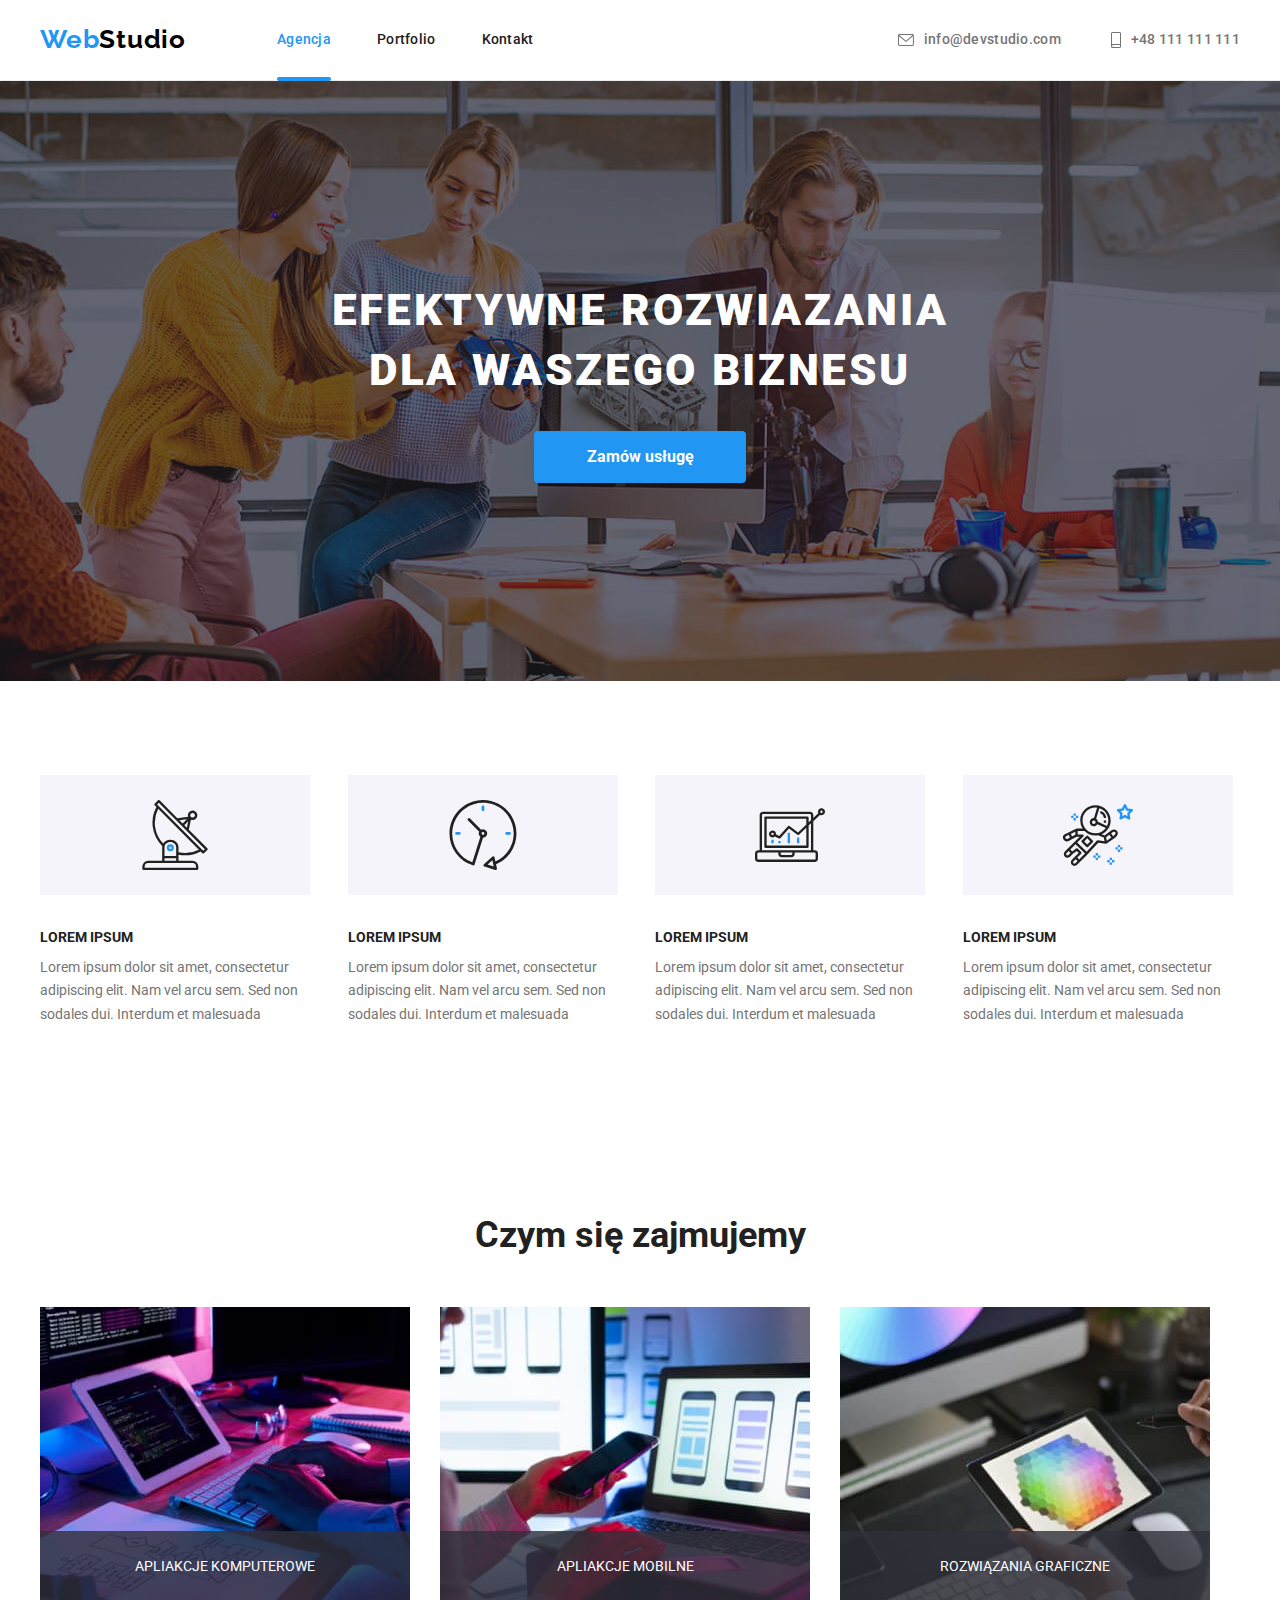
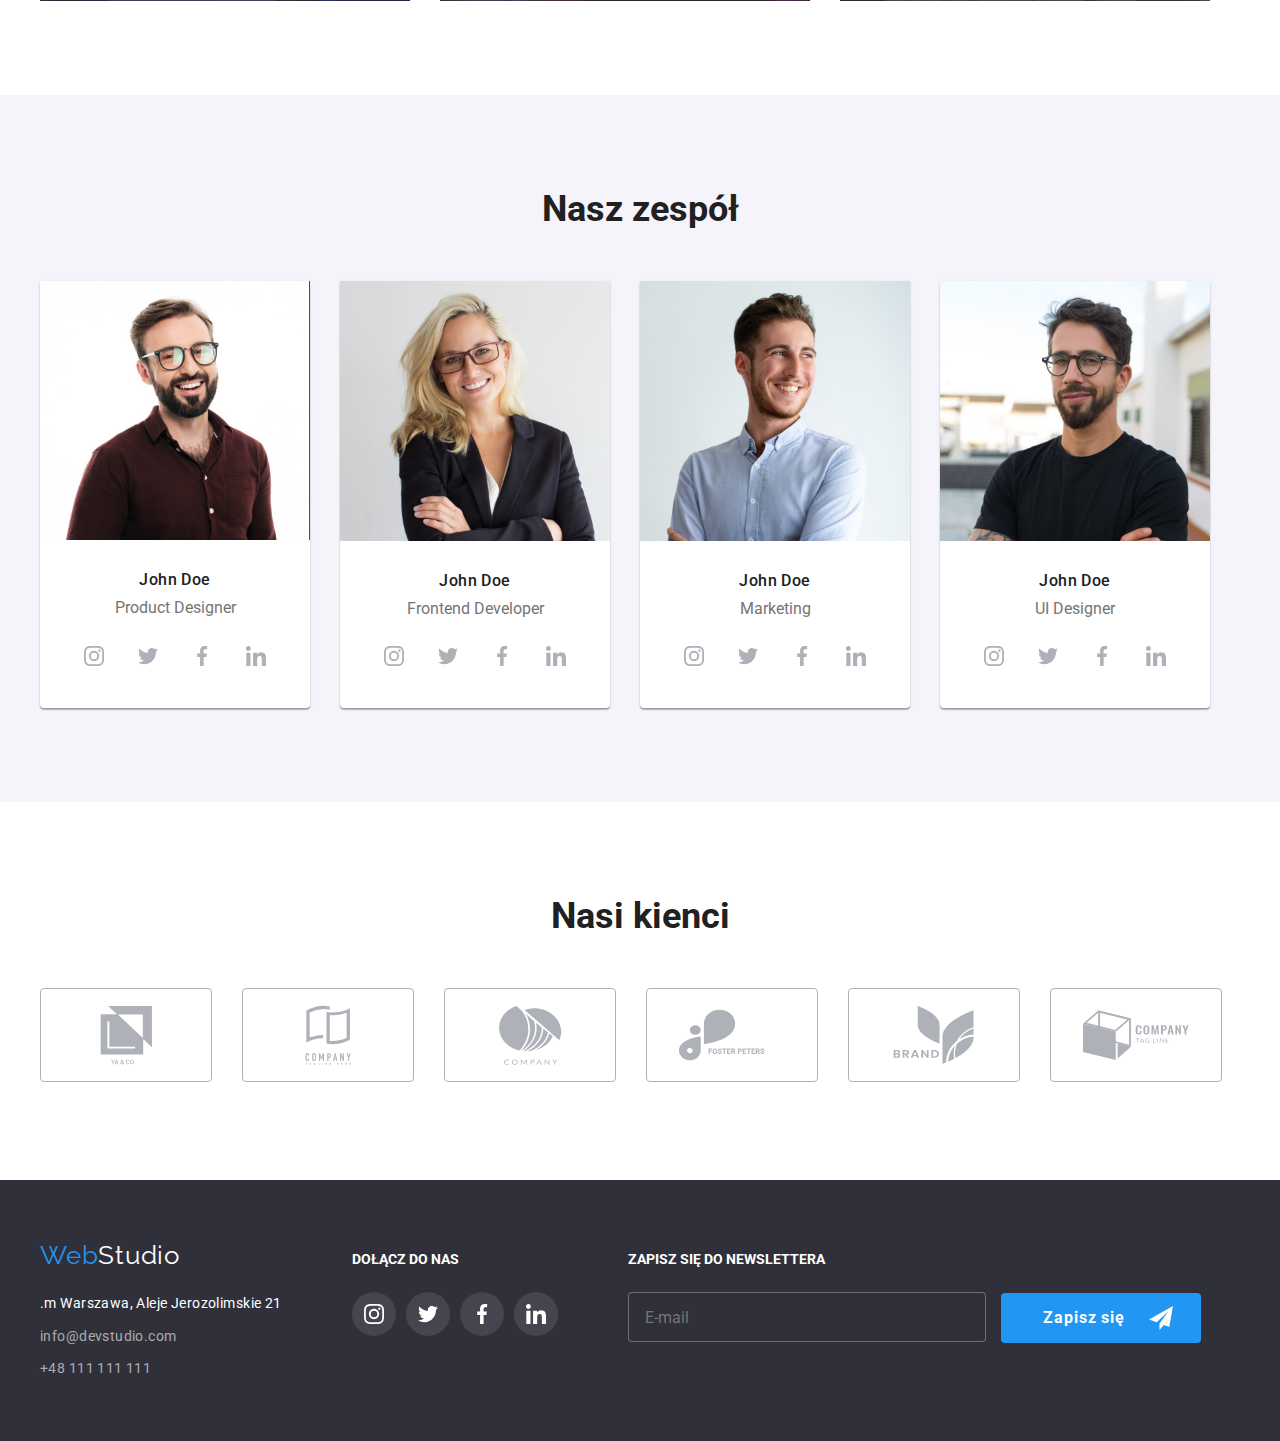
==== index.html @ 66e97cae "upload  files" ====
<!DOCTYPE html>
<html lang="pl">
  <head>
    <meta charset="UTF-8" />
    <meta http-equiv="X-UA-Compatible" content="IE=edge" />
    <meta name="viewport" content="width=device-width, initial-scale=1.0" />
    <title>Studio</title>
    <link rel="preconnect" href="https://fonts.googleapis.com" />
    <link rel="preconnect" href="https://fonts.gstatic.com" crossorigin />
    <link
      href="https://fonts.googleapis.com/css2?family=Raleway:ital,wght@0,700;1,700&family=Roboto:ital,wght@0,400;0,500;0,700;0,900;1,400;1,500;1,700;1,900&display=swap"
      rel="stylesheet"
    />
    <link
      rel="stylesheet"
      href="https://cdnjs.cloudflare.com/ajax/libs/modern-normalize/1.1.0/modern-normalize.css"
      integrity="sha512-Y0MM+V6ymRKN2zStTqzQ227DWhhp4Mzdo6gnlRnuaNCbc+YN/ZH0sBCLTM4M0oSy9c9VKiCvd4Jk44aCLrNS5Q=="
      crossorigin="anonymous"
      referrerpolicy="no-referrer"
    />
    <link rel="stylesheet" href="./css/styles.css" />
  </head>
  <body>
    <header class="header">
      <div class="container">
        <section class="header-section">
          <a href="./index.html" class="header-logo"
            ><span class="logo-blue">Web</span>Studio</a
          >
          <nav>
            <ul class="nav-list">
              <li>
                <a href="./index.html" class="nav-links active-page">Agencja</a>
              </li>
              <li>
                <a href="./potrfolio.html" class="nav-links">Portfolio</a>
              </li>
              <li><a href="#" class="nav-links">Kontakt</a></li>
            </ul>
          </nav>
          <ul class="contact-list">
            <li>
              <a class="header-contact" href="mailto:info@devstudio.com">
                <svg width="16" height="12" class="contact-icon">
                  <use href="./images/icons.svg#icon-envelope"></use>
                </svg>
                info@devstudio.com</a
              >
            </li>
            <li>
              <a class="header-contact" href="tel:+48111111111">
                <svg width="10" height="16" class="contact-icon">
                  <use href="./images/icons.svg#icon-smartphone"></use>
                </svg>
                +48 111 111 111</a
              >
            </li>
          </ul>
        </section>
      </div>
    </header>
    <main>
      <section class="page-title">
        <div class="container">
          <h1 class="title">Efektywne rozwiazania dla waszego biznesu</h1>
          <button type="button" class="main-button" data-modal-open>
            Zamów usługę
          </button>
        </div>
      </section>
      <section class="advantages-section section">
        <div class="container">
          <ul>
            <li>
              <svg width="70" height="70" class="advantages-icon">
                <use href="./images/icons.svg#icon-antenna"></use>
              </svg>
              <h3>LOREM IPSUM</h3>
              <p>
                Lorem ipsum dolor sit amet, consectetur adipiscing elit. Nam vel
                arcu sem. Sed non sodales dui. Interdum et malesuada
              </p>
            </li>
            <li>
              <svg width="70" height="70" class="advantages-icon">
                <use href="./images/icons.svg#icon-clock"></use>
              </svg>
              <h3>LOREM IPSUM</h3>
              <p>
                Lorem ipsum dolor sit amet, consectetur adipiscing elit. Nam vel
                arcu sem. Sed non sodales dui. Interdum et malesuada
              </p>
            </li>
            <li>
              <svg width="70" height="70" class="advantages-icon">
                <use href="./images/icons.svg#icon-diagram"></use>
              </svg>
              <h3>LOREM IPSUM</h3>
              <p>
                Lorem ipsum dolor sit amet, consectetur adipiscing elit. Nam vel
                arcu sem. Sed non sodales dui. Interdum et malesuada
              </p>
            </li>
            <li>
              <svg width="70" height="70" class="advantages-icon">
                <use href="./images/icons.svg#icon-astronaut"></use>
              </svg>
              <h3>LOREM IPSUM</h3>
              <p>
                Lorem ipsum dolor sit amet, consectetur adipiscing elit. Nam vel
                arcu sem. Sed non sodales dui. Interdum et malesuada
              </p>
            </li>
          </ul>
        </div>
      </section>
      <section class="service-section section">
        <div class="container">
          <h2>Czym się zajmujemy</h2>
          <ul>
            <li>
              <img
                src="./images/img.jpg"
                alt="Biurko programisty z klawiaturą i tabletem"
              />
              <p>Apliakcje komputerowe</p>
            </li>
            <li>
              <img
                src="./images/img2.jpg"
                alt="Stanowisko programaisty z smartfonem i laptopem"
              />
              <p>Apliakcje mobilne</p>
            </li>
            <li>
              <img
                src="./images/img3.jpg"
                alt="Biurko programisty z tabletem graficznym"
              />
              <p>Rozwiązania graficzne</p>
            </li>
          </ul>
        </div>
      </section>
      <section class="team-section section">
        <div class="container">
          <h2>Nasz zespół</h2>
          <ul class="team-members">
            <li>
              <figure>
                <img src="./images/img4.jpg" alt="Stockowe zdjęcie mężczyzny" />
                <figcaption>
                  <h4>John Doe</h4>
                  <p>Product Designer</p>
                  <ul class="social-icon">
                    <li>
                      <svg width="20" height="20">
                        <use href="./images/icons.svg#icon-instagram"></use>
                      </svg>
                    </li>
                    <li>
                      <svg width="20" height="20">
                        <use href="./images/icons.svg#icon-twitter"></use>
                      </svg>
                    </li>
                    <li>
                      <svg width="20" height="20">
                        <use href="./images/icons.svg#icon-facebook"></use>
                      </svg>
                    </li>
                    <li>
                      <svg width="20" height="20">
                        <use href="./images/icons.svg#icon-linkedin"></use>
                      </svg>
                    </li>
                  </ul>
                </figcaption>
              </figure>
            </li>
            <li>
              <figure>
                <img src="./images/img5.jpg" alt="Stockowe zdjęcie kobiety" />
                <figcaption>
                  <h4>John Doe</h4>
                  <p>Frontend Developer</p>
                  <ul class="social-icon">
                    <li>
                      <svg width="20" height="20">
                        <use href="./images/icons.svg#icon-instagram"></use>
                      </svg>
                    </li>
                    <li>
                      <svg width="20" height="20">
                        <use href="./images/icons.svg#icon-twitter"></use>
                      </svg>
                    </li>
                    <li>
                      <svg width="20" height="20">
                        <use href="./images/icons.svg#icon-facebook"></use>
                      </svg>
                    </li>
                    <li>
                      <svg width="20" height="20">
                        <use href="./images/icons.svg#icon-linkedin"></use>
                      </svg>
                    </li>
                  </ul>
                </figcaption>
              </figure>
            </li>
            <li>
              <figure>
                <img src="./images/img6.jpg" alt="Stockowe zdjęcie mężczyzny" />
                <figcaption>
                  <h4>John Doe</h4>
                  <p>Marketing</p>
                  <ul class="social-icon">
                    <li>
                      <svg width="20" height="20">
                        <use href="./images/icons.svg#icon-instagram"></use>
                      </svg>
                    </li>
                    <li>
                      <svg width="20" height="20">
                        <use href="./images/icons.svg#icon-twitter"></use>
                      </svg>
                    </li>
                    <li>
                      <svg width="20" height="20">
                        <use href="./images/icons.svg#icon-facebook"></use>
                      </svg>
                    </li>
                    <li>
                      <svg width="20" height="20">
                        <use href="./images/icons.svg#icon-linkedin"></use>
                      </svg>
                    </li>
                  </ul>
                </figcaption>
              </figure>
            </li>
            <li>
              <figure>
                <img src="./images/img7.jpg" alt="Stockowe zdjęcie mężczyzny" />
                <figcaption>
                  <h4>John Doe</h4>
                  <p>UI Designer</p>
                  <ul class="social-icon">
                    <li>
                      <svg width="20" height="20">
                        <use href="./images/icons.svg#icon-instagram"></use>
                      </svg>
                    </li>
                    <li>
                      <svg width="20" height="20">
                        <use href="./images/icons.svg#icon-twitter"></use>
                      </svg>
                    </li>
                    <li>
                      <svg width="20" height="20">
                        <use href="./images/icons.svg#icon-facebook"></use>
                      </svg>
                    </li>
                    <li>
                      <svg width="20" height="20">
                        <use href="./images/icons.svg#icon-linkedin"></use>
                      </svg>
                    </li>
                  </ul>
                </figcaption>
              </figure>
            </li>
          </ul>
        </div>
      </section>
      <section class="client-section section">
        <div class="container">
          <h2>Nasi kienci</h2>
          <ul>
            <li>
              <svg width="106" height="60" class="client-icon">
                <use href="./images/icons.svg#icon-client1"></use>
              </svg>
            </li>
            <li>
              <svg width="106" height="60" class="client-icon">
                <use href="./images/icons.svg#icon-client2"></use>
              </svg>
            </li>
            <li>
              <svg width="106" height="60" class="client-icon">
                <use href="./images/icons.svg#icon-client3"></use>
              </svg>
            </li>
            <li>
              <svg width="106" height="60" class="client-icon">
                <use href="./images/icons.svg#icon-client4"></use>
              </svg>
            </li>
            <li>
              <svg width="106" height="60" class="client-icon">
                <use href="./images/icons.svg#icon-client5"></use>
              </svg>
            </li>
            <li>
              <svg width="106" height="60" class="client-icon">
                <use href="./images/icons.svg#icon-client6"></use>
              </svg>
            </li>
          </ul>
        </div>
      </section>
    </main>
    <footer class="footer">
      <div class="container">
        <ul class="footer-items">
          <li>
            <a href="/index.html" class="footer-logo"
              ><span class="logo-blue">Web</span>Studio</a
            >
            <address>
              <p>.m Warszawa, Aleje Jerozolimskie 21</p>
              <p>
                <a class="footer-link" href="mailto:info@devstudio.com"
                  >info@devstudio.com</a
                >
              </p>
              <p>
                <a class="footer-link" href="tel:+48111111111"
                  >+48 111 111 111</a
                >
              </p>
            </address>
          </li>
          <li>
            <h5>Dołącz do nas</h5>
            <ul class="footer-icon">
              <li>
                <svg width="20" height="20">
                  <use href="./images/icons.svg#icon-instagram"></use>
                </svg>
              </li>
              <li>
                <svg width="20" height="20">
                  <use href="./images/icons.svg#icon-twitter"></use>
                </svg>
              </li>
              <li>
                <svg width="20" height="20">
                  <use href="./images/icons.svg#icon-facebook"></use>
                </svg>
              </li>
              <li>
                <svg width="20" height="20">
                  <use href="./images/icons.svg#icon-linkedin"></use>
                </svg>
              </li>
            </ul>
          </li>
          <li>
            <form name="newsletter">
              <label>
                <h5>Zapisz się do newslettera</h5>
                <input
                  class="newsletter-input"
                  type="email"
                  name="newsletter"
                  placeholder="E-mail"
                />
              </label>
              <button class="newsletter-button" type="submit">
                <span>Zapisz się</span>
                <svg class="newsletter-icon" width="24" height="24">
                  <use href="./images/icons.svg#icon-send"></use>
                </svg>
              </button>
            </form>
          </li>
        </ul>
      </div>
    </footer>
    <div class="backdrop is-hidden" data-modal>
      <div class="modal">
        <button type="button" class="modal-close" data-modal-close>
          &#10006;
        </button>
        <div class="user-form">
          <h6 class="form-title">Zostaw swoje dane w formularzu poniżej</h6>
          <form name="service-order">
            <label>
              <p class="label-name">Imię</p>
              <div class="label-area">
                <svg class="form-icon" width="18" height="18">
                  <use href="./images/icons.svg#icon-person"></use>
                </svg>
                <input class="input-area" name="user-name" type="text" />
              </div>
            </label>
            <label>
              <p class="label-name">Telefon</p>
              <div class="label-area">
                <svg class="form-icon" width="18" height="18">
                  <use href="./images/icons.svg#icon-phone"></use>
                </svg>
                <input class="input-area" name="user-phone" type="tel" />
              </div>
            </label>
            <label>
              <p class="label-name">Email</p>
              <div class="label-area">
                <svg class="form-icon" width="18" height="18">
                  <use href="./images/icons.svg#icon-email"></use>
                </svg>
                <input class="input-area" name="user-email" type="email" />
              </div>
            </label>
            <label>
              <p class="label-name">Komentarz</p>
              <div class="label-area">
                <textarea
                  class="input-textarea"
                  name="user-feedback"
                  rows="7"
                  placeholder="Wprowadź tekst"
                ></textarea>
              </div>
            </label>
            <label class="privacy">
              <input
                class="custom-input hidden"
                type="checkbox"
                name="privacy"
              />
              Oświadczam iż akceptuję <a href="#">Regulamin</a> i
              <a href="#">Politykę Prywatności.</a>
            </label>
            <button class="submit-button" type="submit">Wyślij</button>
          </form>
        </div>
      </div>
    </div>
    <script src="./js/modal.js"></script>
  </body>
</html>
---- css/styles.css ----
* {
  box-sizing: content-box;
}

:root {
  --main-color: #212121;
  --active-color: #2196f3;
  --bg-color: #2f303a;
  --button-color: #f5f4fa;
  --p-color: #757575;
  --section-color: #f5f4fa;
  --border-color: #ececec;
  --card-bg: #fff;
  --text-color: #fff;
  --pic-border: #eeeeee;
  --logo-color: #000;
  --contact-color: rgba(255, 255, 255, 0.6);
  --icon-color: #afb1b8;
  --backdrop-color: rgba(0, 0, 0, 0.1);
  --description-bg: rgba(33, 150, 243, 0.9);
  --service-bg: rgba(47, 48, 58, 0.8);
  --footer-icon-bg: rgba(255, 255, 255, 0.1);
  --bg-gradient: rgba(47, 48, 58, 0.4);
  --form-border: rgba(33, 33, 33, 0.2);
}

body {
  font-family: "Roboto", sans-serif;
  color: var(--main-color);
  font-size: 16px;
}

ul {
  padding: 0;
  margin: 0;
  list-style: none;
}

h1,
h2,
h3,
h4,
h5,
h6,
p {
  margin: 0;
}

.container {
  max-width: 1200px;
  margin: 0 auto;
  padding: 0 15px;
}

.section {
  padding-top: 94px;
  padding-bottom: 94px;
}

/* header start */

.header {
  border-bottom: 1px solid var(--border-color);
}

.header-section {
  display: flex;
  align-items: center;
  justify-content: space-between;
  padding: 24px 0 25px;
}

.header-logo {
  flex-grow: 1;
  font-family: "Raleway", sans-serif;
  color: var(--logo-color);
  text-decoration: none;
  font-weight: 700;
  font-size: 26px;
  line-height: 1.2;
  letter-spacing: 0.03em;
}

.logo-blue {
  color: var(--active-color);
}

.nav-list {
  display: flex;
  flex-grow: 1;
}

.nav-list li:not(:last-child) {
  padding-right: 46px;
}

.nav-links {
  text-decoration: none;
  color: inherit;
  font-weight: 500;
  font-size: 14px;
  line-height: 1.17;
  letter-spacing: 0.02em;
  transition: color 250ms cubic-bezier(0.4, 0, 0.2, 1);
}

.nav-links:hover,
.nav-links:focus {
  color: var(--active-color);
  cursor: pointer;
}

.contact-list {
  display: flex;
  text-align: right;
  justify-content: flex-end;
  flex-grow: 4;
}

.contact-list li:not(:last-child) {
  padding-right: 50px;
}

.header-contact {
  display: flex;
  align-items: center;
  text-decoration: none;
  color: var(--p-color);
  font-weight: 500;
  font-size: 14px;
  line-height: 1.17;
  letter-spacing: 0.02em;
  fill: var(--p-color);
  transition: color 250ms cubic-bezier(0.4, 0, 0.2, 1),
    fill 250ms cubic-bezier(0.4, 0, 0.2, 1);
}

.contact-icon {
  padding-right: 10px;
}

.header-contact:hover,
.header-contact:focus {
  fill: var(--active-color);
  color: var(--active-color);
}

.active-page {
  color: var(--active-color);
  position: relative;
}

.active-page::after {
  position: absolute;
  top: 46px;
  display: block;
  content: "";
  width: 100%;
  height: 4px;
  background-color: var(--active-color);
  border-radius: 2px;
}

/* header end */

/* footer start */
.footer {
  color: var(--text-color);
  font-size: 14px;
  line-height: 1.71;
  background-color: var(--bg-color);
}

.footer-items {
  display: flex;
  align-items: baseline;
  gap: 70px;
}

.footer-items h5 {
  margin-bottom: 20px;
  text-transform: uppercase;
  font-weight: 700;
  font-size: 14px;
}

.footer-logo {
  display: block;
  padding-top: 60px;
  text-decoration: none;
  color: var(--text-color);
  font-family: "Raleway", sans-serif;
  font-size: 26px;
  line-height: 1.2;
  letter-spacing: 0.03em;
}

.footer address {
  padding-top: 20px;
  padding-bottom: 60px;
  font-style: normal;
  letter-spacing: 0.03em;
}

.footer-link {
  display: block;
  padding-top: 9px;
  color: var(--contact-color);
  text-decoration: none;
  transition: color 250ms cubic-bezier(0.4, 0, 0.2, 1);
}

.footer-link:hover,
.footer-link:focus {
  color: var(--active-color);
}

.footer-icon {
  display: flex;
  gap: 10px;
}

.footer-icon li {
  display: flex;
  gap: 10px;
  padding: 12px;
  fill: var(--text-color);
  background-color: var(--footer-icon-bg);
  border-radius: 50%;
  transition: background-color 250ms cubic-bezier(0.4, 0, 0.2, 1);
}

.footer-icon li:hover,
.footer-icon li:active {
  background-color: var(--active-color);
}

.newsletter-input {
  box-sizing: border-box;
  display: inline-block;
  width: 358px;
  height: 50px;
  padding: 15px 16px;
  font-size: 16px;
  color: var(--contact-color);
  background-color: var(--bg-color);
  border: 1px solid rgba(255, 255, 255, 0.3);
  border-radius: 4px;
}

.newsletter-button {
  position: relative;
  display: inline-block;
  height: 50px;
  width: 200px;
  margin-left: 12px;
  padding: 0;
  color: var(--text-color);
  font: inherit;
  text-align: left;
  font-weight: 700;
  font-size: 16px;
  line-height: 30px;
  letter-spacing: 0.06em;
  background-color: var(--active-color);
  border-radius: 4px;
  border: 0;
  cursor: pointer;
}

.newsletter-button span {
  padding-left: 42px;
}

.newsletter-icon {
  position: absolute;
  top: 13px;
  right: 28px;
  fill: var(--text-color);
}

/* footer end */

/* index main start */
.page-title {
  height: 600px;
  background-color: var(--bg-color);
  background-image: linear-gradient(
      to top,
      var(--bg-gradient),
      var(--bg-gradient)
    ),
    url(../images/bgimg.jpg);
  background-repeat: no-repeat;
  background-position: center;
}

.title {
  max-width: 700px;
  margin: 0 auto 30px;
  padding-top: 200px;
  color: var(--text-color);
  text-align: center;
  font-weight: 900;
  font-size: 44px;
  line-height: 1.36;
  text-transform: uppercase;
  letter-spacing: 0.06em;
}

.main-button {
  display: block;
  height: 50px;
  width: 200px;
  margin: 0 auto;
  font: inherit;
  color: var(--text-color);
  font-weight: 700;
  background-color: var(--active-color);
  border-radius: 4px;
  border: 0;
  cursor: pointer;
}

.advantages-section h3 {
  margin-bottom: 10px;
  font-weight: 700;
  font-size: 14px;
  line-height: 1.14;
}

.advantages-section p {
  font-size: 14px;
  line-height: 1.71;
  color: var(--p-color);
}

.advantages-section ul {
  display: flex;
  gap: 30px;
}

.advantages-section li {
  flex-basis: calc((100% - 90px) / 4);
}

.advantages-icon {
  margin-bottom: 30px;
  padding: 25px 100px;
  background-color: var(--button-color);
}

.service-section h2 {
  margin-bottom: 50px;
  text-align: center;
  font-weight: 700;
  font-size: 36px;
  line-height: 1.16;
}

.service-section ul {
  display: flex;
  gap: 30px;
}

.service-section img {
  display: block;
  max-width: 370px;
}

.service-section li {
  position: relative;
  flex-basis: calc((100%-60px) / 3);
}

.service-section p {
  position: absolute;
  bottom: 0;
  left: 0;
  width: 370px;
  padding: 27px 0;
  color: var(--card-bg);
  text-transform: uppercase;
  text-align: center;
  font-size: 14px;
  background-color: var(--service-bg);
}

.team-section {
  background-color: var(--section-color);
}

.team-section img {
  display: block;
  max-width: 270px;
}

.team-section h2 {
  margin-bottom: 50px;
  text-align: center;
  font-weight: 700;
  font-size: 36px;
  line-height: 1.16;
}

.team-members {
  display: flex;
  gap: 30px;
}

.team-section figure {
  margin: 0;
  text-align: center;
  background-color: var(--card-bg);
  box-shadow: 0px 1px 3px rgba(0, 0, 0, 0.12), 0px 1px 1px rgba(0, 0, 0, 0.14),
    0px 2px 1px rgba(0, 0, 0, 0.2);
  border-radius: 0px 0px 4px 4px;
}

.team-section figcaption {
  padding: 30px 0;
}

.team-section h4 {
  padding-bottom: 10px;
  font-weight: 500;
  line-height: 1.19;
  letter-spacing: 0.03em;
}

.team-section p {
  color: var(--p-color);
}

.social-icon {
  display: flex;
  gap: 10px;
  justify-content: center;
  margin-top: 16px;
}

.social-icon li {
  height: 20px;
  width: 20px;
  padding: 12px;
  fill: var(--icon-color);
  border-radius: 50%;
  transition: fill 250ms cubic-bezier(0.4, 0, 0.2, 1),
    background-color 250ms cubic-bezier(0.4, 0, 0.2, 1);
}

.social-icon li:hover,
.social-icon li:active {
  fill: var(--card-bg);
  border-radius: 50%;
  background-color: var(--active-color);
}

.client-section h2 {
  margin-bottom: 50px;
  text-align: center;
  font-weight: 700;
  font-size: 36px;
  line-height: 1.16;
}

.client-section ul {
  display: flex;
  gap: 30px;
}

.client-icon {
  height: 60px;
  width: 106px;
  padding: 16px 32px;
  fill: var(--icon-color);
  border: 1px solid var(--icon-color);
  border-radius: 4px;
  transition: fill 250ms cubic-bezier(0.4, 0, 0.2, 1),
    border-color 250ms cubic-bezier(0.4, 0, 0.2, 1);
}

.client-icon:hover,
.client-icon:focus {
  fill: var(--active-color);
  border-color: var(--active-color);
  cursor: pointer;
}

.modal {
  position: fixed;
  left: 50%;
  top: 50%;
  transform: translate(-50%, -50%);
  display: flex;
  margin: auto;
  height: 581px;
  width: 528px;
  background-color: var(--card-bg);
  border-radius: 4px;
}

.backdrop {
  position: fixed;
  left: 0;
  top: 0;
  display: block;
  margin: auto;
  width: 100%;
  height: 100%;
  background-color: var(--backdrop-color);
  visibility: visible;
  opacity: 1;
  transform: scale(100%);
  transition-property: visibility, opacity, transform;
  transition-duration: 250ms;
  transition-timing-function: cubic-bezier(0.4, 0, 0.2, 1);
}

.is-hidden {
  pointer-events: none;
  visibility: hidden;
  opacity: 0;
  transform: scale(150%);
}

.modal-close {
  position: fixed;
  top: 8px;
  right: 8px;
  width: 28px;
  height: 28px;
  padding: 0px;
  font-size: 13px;
  background-color: var(--card-bg);
  border-radius: 50%;
  border: 1px solid var(--backdrop-color);
  cursor: pointer;
}

.user-form {
  display: block;
  margin: 40px;
  width: 100%;
}

.form-title {
  font-weight: 700;
  font-size: 20px;
  line-height: 23.44px;
  letter-spacing: 0.03em;
  margin-bottom: 12px;
}

.label-name {
  font-size: 12px;
  line-height: 14.06px;
  letter-spacing: 0.01em;
  padding-bottom: 4px;
  color: var(--p-color);
}

.label-area {
  display: flex;
  width: 100%;
  margin-bottom: 10px;
  border: 1px solid var(--form-border);
  border-radius: 4px;
  transition: fill 250ms cubic-bezier(0.4, 0, 0.2, 1),
    border-color 250ms cubic-bezier(0.4, 0, 0.2, 1);
}

.label-area:focus-within {
  border-color: var(--active-color);
  fill: var(--active-color);
}

.input-area {
  width: 80%;
  padding: 11px;
  font-size: 16px;
  letter-spacing: 0.03em;
  border: none;
  outline: none;
}

.input-textarea {
  resize: none;
  width: 90%;
  z-index: -1;
  padding: 12px 16px;
  font-size: 12px;
  letter-spacing: 0.03em;
  border: none;
  outline: none;
}

.input-textarea:placeholder-shown {
  font-size: 12px;
  color: var(--p-color);
  opacity: 50%;
}

.form-icon {
  padding: 11px 0 11px 12px;
}

.privacy {
  display: block;
  margin: 20px auto 30px;
  text-align: center;
  font-size: 14px;
  letter-spacing: 0.03em;
  color: var(--p-color);
  cursor: pointer;
}

.privacy a {
  color: var(--active-color);
}

.custom-input {
  box-sizing: border-box;
  width: 16px;
  height: 15px;
  margin-right: 4px;
  border: 2px solid var(--main-color);
  border-radius: 2px;
  cursor: pointer;
}

.custom-input:checked {
  width: 16px;
  height: 15px;
  border: none;
  background-image: url("data:image/svg+xml;charset=utf8,%3Csvg xmlns='http://www.w3.org/2000/svg' width='16' height='15' fill='none'%3E%3Crect width='16' height='15' fill='%232196F3' rx='2'/%3E%3Cpath fill='%23fff' stroke='%23fff' stroke-width='.2' d='m3.957 7.752-.069-.066-.069.065-.888.842-.076.072.076.073 3.496 3.334.069.066.069-.066 7.504-7.158.076-.073-.076-.072-.882-.841-.069-.066-.069.066-6.553 6.246-2.539-2.422Z'/%3E%3C/svg%3E");
}

.hidden {
  -moz-appearance: none;
  -webkit-appearance: none;
  appearance: none;
}

.submit-button {
  display: block;
  height: 50px;
  width: 200px;
  margin: 30px auto 40px;
  font: inherit;
  color: var(--text-color);
  font-weight: 700;
  line-height: 30px;
  letter-spacing: 0.06em;
  background-color: var(--active-color);
  border-radius: 4px;
  border: 0;
  cursor: pointer;
}

/* index end */

/* portfolio start */

.filters {
  display: flex;
  justify-content: center;
  margin-bottom: 50px;
}

.filters button {
  padding: 6px 22px;
  font-size: 16px;
  font-family: inherit;
  font-weight: 500;
  line-height: 1.62;
  background-color: var(--button-color);
  cursor: pointer;
  border-radius: 4px;
  border: 0;
  transition: color 250ms cubic-bezier(0.4, 0, 0.2, 1),
    background-color 250ms cubic-bezier(0.4, 0, 0.2, 1),
    box-shadow 250ms cubic-bezier(0.4, 0, 0.2, 1);
}

.filters li:not(:last-child) {
  margin-right: 8px;
}

.filters button:hover,
.filters button:focus {
  color: var(--text-color);
  background-color: var(--active-color);
  box-shadow: 0px 4px 4px rgba(0, 0, 0, 0.25);
  cursor: pointer;
}

.projects-section figure {
  position: relative;
  margin: 0;
  overflow: hidden;
  transition: box-shadow 250ms cubic-bezier(0.4, 0, 0.2, 1);
}

.projects-section figure:hover,
.projects-section figure:active {
  box-shadow: 0px 1px 1px rgba(0, 0, 0, 0.12), 0px 4px 4px rgba(0, 0, 0, 0.06),
    1px 4px 6px rgba(0, 0, 0, 0.16);
}

.projects-section figcaption {
  position: relative;
  z-index: 5;
  padding: 20px 24px;
  border-left: 1px solid var(--pic-border);
  border-right: 1px solid var(--pic-border);
  border-bottom: 1px solid var(--pic-border);
  background-color: var(--card-bg);
}

.projects-section img {
  display: block;
  width: 100%;
}

.projects-section ul {
  display: flex;
  flex-wrap: wrap;
  gap: 30px;
}

.projects-section li {
  flex-basis: calc((100% - 60px) / 3);
}

.projects-section h4 {
  font-size: 18px;
  font-weight: 700;
  line-height: 2;
  letter-spacing: 0.06em;
}

.project-type {
  color: var(--p-color);
  line-height: 1.88;
}

.project-description {
  position: absolute;
  z-index: 3;
  height: 100%;
  padding: 49px 45px 49px 24px;
  color: var(--text-color);
  line-height: 1.56;
  letter-spacing: 0.03em;
  font-size: 18px;
  background-color: var(--description-bg);
  transform: translateY(0);
  transition-property: transform;
  transition-duration: 250ms;
  transition-timing-function: cubic-bezier(0.4, 0, 0.2, 1);
}

.projects-section figure:hover .project-description {
  transform: translateY(-408px);
}
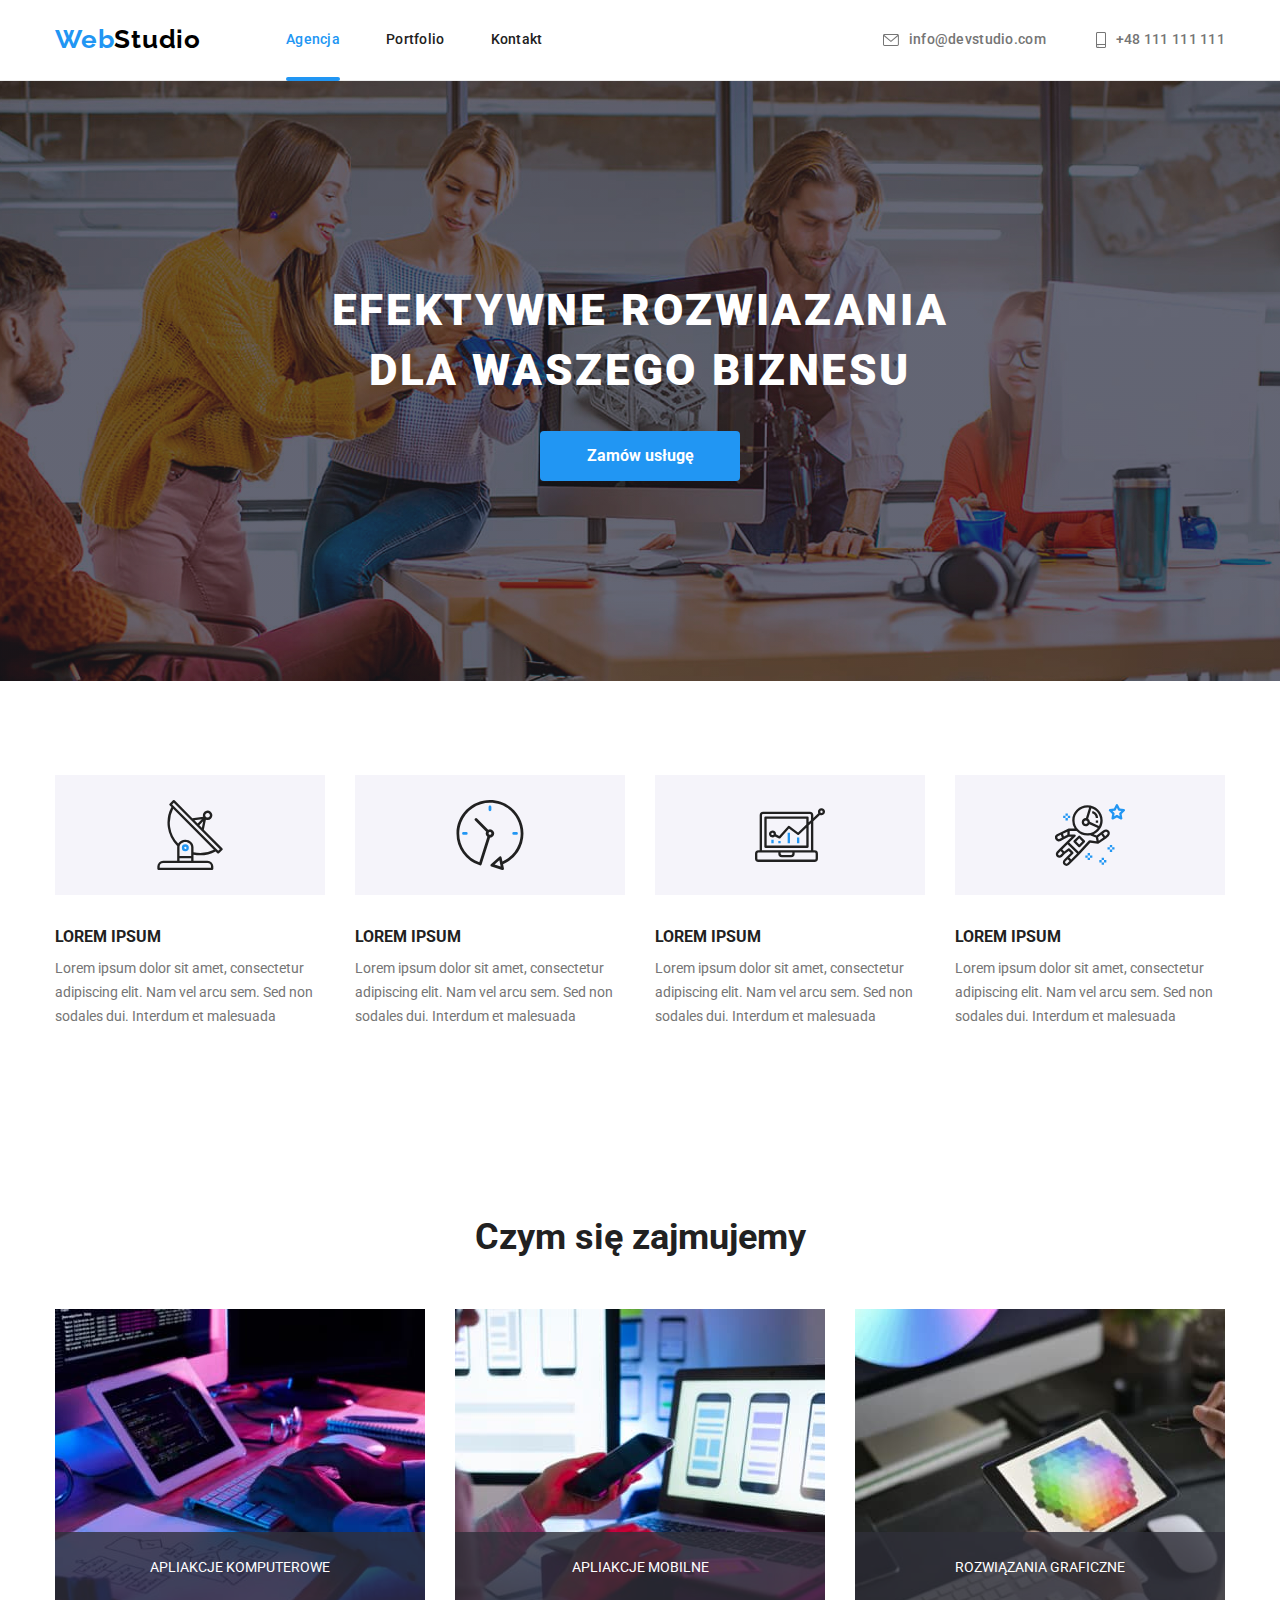
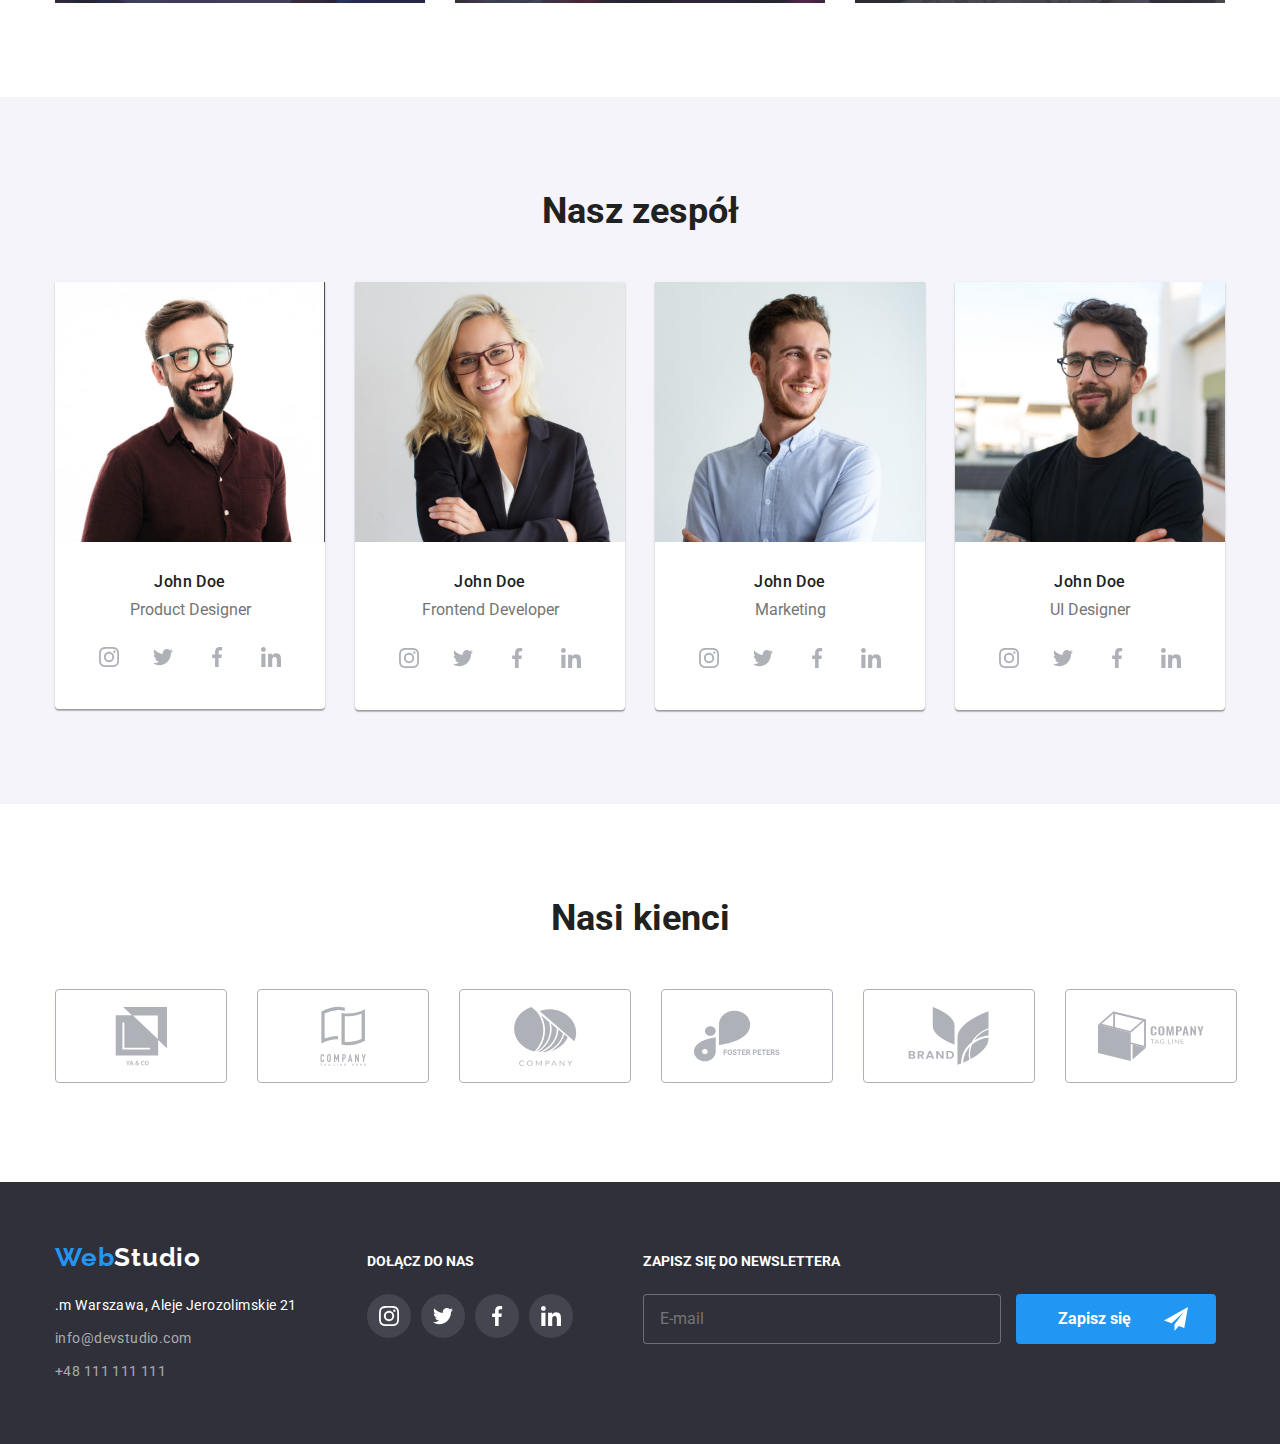
==== commit 9c4f7eb8: "update" ====
--- a/index.html
+++ b/index.html
@@ -23,33 +23,35 @@
   <body>
     <header class="header">
       <div class="container">
-        <section class="header-section">
-          <a href="./index.html" class="header-logo"
-            ><span class="logo-blue">Web</span>Studio</a
+        <section class="header__items">
+          <a href="./index.html" class="logo"
+            ><span class="logo--blue">Web</span>Studio</a
           >
           <nav>
-            <ul class="nav-list">
-              <li>
-                <a href="./index.html" class="nav-links active-page">Agencja</a>
-              </li>
-              <li>
-                <a href="./potrfolio.html" class="nav-links">Portfolio</a>
-              </li>
-              <li><a href="#" class="nav-links">Kontakt</a></li>
+            <ul class="nav">
+              <li class="nav__item">
+                <a href="./index.html" class="nav__link nav__link--active"
+                  >Agencja</a
+                >
+              </li>
+              <li class="nav__item">
+                <a href="./potrfolio.html" class="nav__link">Portfolio</a>
+              </li>
+              <li><a href="#" class="nav__link">Kontakt</a></li>
             </ul>
           </nav>
-          <ul class="contact-list">
-            <li>
-              <a class="header-contact" href="mailto:info@devstudio.com">
-                <svg width="16" height="12" class="contact-icon">
+          <ul class="contacts">
+            <li>
+              <a class="contacts__link" href="mailto:info@devstudio.com">
+                <svg width="16" height="12" class="contacts__icon">
                   <use href="./images/icons.svg#icon-envelope"></use>
                 </svg>
                 info@devstudio.com</a
               >
             </li>
             <li>
-              <a class="header-contact" href="tel:+48111111111">
-                <svg width="10" height="16" class="contact-icon">
+              <a class="contacts__link" href="tel:+48111111111">
+                <svg width="10" height="16" class="contacts__icon">
                   <use href="./images/icons.svg#icon-smartphone"></use>
                 </svg>
                 +48 111 111 111</a
@@ -62,51 +64,57 @@
     <main>
       <section class="page-title">
         <div class="container">
-          <h1 class="title">Efektywne rozwiazania dla waszego biznesu</h1>
-          <button type="button" class="main-button" data-modal-open>
+          <h1 class="page-title__heading">
+            Efektywne rozwiazania dla waszego biznesu
+          </h1>
+          <button
+            type="button"
+            class="button page-title__button"
+            data-modal-open
+          >
             Zamów usługę
           </button>
         </div>
       </section>
-      <section class="advantages-section section">
+      <section class="section">
         <div class="container">
-          <ul>
-            <li>
-              <svg width="70" height="70" class="advantages-icon">
+          <ul class="advantages">
+            <li class="advantages__item">
+              <svg width="70" height="70" class="advantages__icon">
                 <use href="./images/icons.svg#icon-antenna"></use>
               </svg>
-              <h3>LOREM IPSUM</h3>
-              <p>
+              <h3 class="advantages__heading">LOREM IPSUM</h3>
+              <p class="advantages__description">
                 Lorem ipsum dolor sit amet, consectetur adipiscing elit. Nam vel
                 arcu sem. Sed non sodales dui. Interdum et malesuada
               </p>
             </li>
-            <li>
-              <svg width="70" height="70" class="advantages-icon">
+            <li class="advantages__item">
+              <svg width="70" height="70" class="advantages__icon">
                 <use href="./images/icons.svg#icon-clock"></use>
               </svg>
-              <h3>LOREM IPSUM</h3>
-              <p>
+              <h3 class="advantages__heading">LOREM IPSUM</h3>
+              <p class="advantages__description">
                 Lorem ipsum dolor sit amet, consectetur adipiscing elit. Nam vel
                 arcu sem. Sed non sodales dui. Interdum et malesuada
               </p>
             </li>
-            <li>
-              <svg width="70" height="70" class="advantages-icon">
+            <li class="advantages__item">
+              <svg width="70" height="70" class="advantages__icon">
                 <use href="./images/icons.svg#icon-diagram"></use>
               </svg>
-              <h3>LOREM IPSUM</h3>
-              <p>
+              <h3 class="advantages__heading">LOREM IPSUM</h3>
+              <p class="advantages__description">
                 Lorem ipsum dolor sit amet, consectetur adipiscing elit. Nam vel
                 arcu sem. Sed non sodales dui. Interdum et malesuada
               </p>
             </li>
-            <li>
-              <svg width="70" height="70" class="advantages-icon">
+            <li class="advantages__item">
+              <svg width="70" height="70" class="advantages__icon">
                 <use href="./images/icons.svg#icon-astronaut"></use>
               </svg>
-              <h3>LOREM IPSUM</h3>
-              <p>
+              <h3 class="advantages__heading">LOREM IPSUM</h3>
+              <p class="advantages__description">
                 Lorem ipsum dolor sit amet, consectetur adipiscing elit. Nam vel
                 arcu sem. Sed non sodales dui. Interdum et malesuada
               </p>
@@ -114,61 +122,68 @@
           </ul>
         </div>
       </section>
-      <section class="service-section section">
+      <section class="section">
         <div class="container">
-          <h2>Czym się zajmujemy</h2>
-          <ul>
-            <li>
+          <h2 class="section__heading">Czym się zajmujemy</h2>
+          <ul class="services">
+            <li class="services__item">
               <img
+                class="services__picture"
                 src="./images/img.jpg"
                 alt="Biurko programisty z klawiaturą i tabletem"
               />
-              <p>Apliakcje komputerowe</p>
-            </li>
-            <li>
+              <p class="services__description">Apliakcje komputerowe</p>
+            </li>
+            <li class="services__item">
               <img
+                class="services__picture"
                 src="./images/img2.jpg"
                 alt="Stanowisko programaisty z smartfonem i laptopem"
               />
-              <p>Apliakcje mobilne</p>
-            </li>
-            <li>
+              <p class="services__description">Apliakcje mobilne</p>
+            </li>
+            <li class="services__item">
               <img
+                class="services__picture"
                 src="./images/img3.jpg"
                 alt="Biurko programisty z tabletem graficznym"
               />
-              <p>Rozwiązania graficzne</p>
+              <p class="services__description">Rozwiązania graficzne</p>
             </li>
           </ul>
         </div>
       </section>
-      <section class="team-section section">
+      <section class="team section">
         <div class="container">
-          <h2>Nasz zespół</h2>
+          <h2 class="section__heading">Nasz zespół</h2>
           <ul class="team-members">
             <li>
-              <figure>
-                <img src="./images/img4.jpg" alt="Stockowe zdjęcie mężczyzny" />
-                <figcaption>
-                  <h4>John Doe</h4>
-                  <p>Product Designer</p>
-                  <ul class="social-icon">
-                    <li>
+              <figure class="team-card">
+                <img
+                  class="team-card__picture"
+                  src="./images/img4.jpg"
+                  alt="Stockowe zdjęcie mężczyzny"
+                />
+                <figcaption class="team-card__caption">
+                  <h4 class="team-card__name">John Doe</h4>
+                  <p class="team-card__title">Product Designer</p>
+                  <ul class="socials">
+                    <li class="socials__icon">
                       <svg width="20" height="20">
                         <use href="./images/icons.svg#icon-instagram"></use>
                       </svg>
                     </li>
-                    <li>
+                    <li class="socials__icon">
                       <svg width="20" height="20">
                         <use href="./images/icons.svg#icon-twitter"></use>
                       </svg>
                     </li>
-                    <li>
+                    <li class="socials__icon">
                       <svg width="20" height="20">
                         <use href="./images/icons.svg#icon-facebook"></use>
                       </svg>
                     </li>
-                    <li>
+                    <li class="socials__icon">
                       <svg width="20" height="20">
                         <use href="./images/icons.svg#icon-linkedin"></use>
                       </svg>
@@ -178,28 +193,32 @@
               </figure>
             </li>
             <li>
-              <figure>
-                <img src="./images/img5.jpg" alt="Stockowe zdjęcie kobiety" />
-                <figcaption>
-                  <h4>John Doe</h4>
-                  <p>Frontend Developer</p>
-                  <ul class="social-icon">
-                    <li>
+              <figure class="team-card">
+                <img
+                  class="team-card__picture"
+                  src="./images/img5.jpg"
+                  alt="Stockowe zdjęcie kobiety"
+                />
+                <figcaption class="team-card__caption">
+                  <h4 class="team-card__name">John Doe</h4>
+                  <p class="team-card__title">Frontend Developer</p>
+                  <ul class="socials">
+                    <li class="socials__icon">
                       <svg width="20" height="20">
                         <use href="./images/icons.svg#icon-instagram"></use>
                       </svg>
                     </li>
-                    <li>
+                    <li class="socials__icon">
                       <svg width="20" height="20">
                         <use href="./images/icons.svg#icon-twitter"></use>
                       </svg>
                     </li>
-                    <li>
+                    <li class="socials__icon">
                       <svg width="20" height="20">
                         <use href="./images/icons.svg#icon-facebook"></use>
                       </svg>
                     </li>
-                    <li>
+                    <li class="socials__icon">
                       <svg width="20" height="20">
                         <use href="./images/icons.svg#icon-linkedin"></use>
                       </svg>
@@ -209,28 +228,32 @@
               </figure>
             </li>
             <li>
-              <figure>
-                <img src="./images/img6.jpg" alt="Stockowe zdjęcie mężczyzny" />
-                <figcaption>
-                  <h4>John Doe</h4>
-                  <p>Marketing</p>
-                  <ul class="social-icon">
-                    <li>
+              <figure class="team-card">
+                <img
+                  class="team-card__picture"
+                  src="./images/img6.jpg"
+                  alt="Stockowe zdjęcie mężczyzny"
+                />
+                <figcaption class="team-card__caption">
+                  <h4 class="team-card__name">John Doe</h4>
+                  <p class="team-card__title">Marketing</p>
+                  <ul class="socials">
+                    <li class="socials__icon">
                       <svg width="20" height="20">
                         <use href="./images/icons.svg#icon-instagram"></use>
                       </svg>
                     </li>
-                    <li>
+                    <li class="socials__icon">
                       <svg width="20" height="20">
                         <use href="./images/icons.svg#icon-twitter"></use>
                       </svg>
                     </li>
-                    <li>
+                    <li class="socials__icon">
                       <svg width="20" height="20">
                         <use href="./images/icons.svg#icon-facebook"></use>
                       </svg>
                     </li>
-                    <li>
+                    <li class="socials__icon">
                       <svg width="20" height="20">
                         <use href="./images/icons.svg#icon-linkedin"></use>
                       </svg>
@@ -240,28 +263,32 @@
               </figure>
             </li>
             <li>
-              <figure>
-                <img src="./images/img7.jpg" alt="Stockowe zdjęcie mężczyzny" />
-                <figcaption>
-                  <h4>John Doe</h4>
-                  <p>UI Designer</p>
-                  <ul class="social-icon">
-                    <li>
+              <figure class="team-card">
+                <img
+                  class="team-card__picture"
+                  src="./images/img7.jpg"
+                  alt="Stockowe zdjęcie mężczyzny"
+                />
+                <figcaption class="team-card__caption">
+                  <h4 class="team-card__name">John Doe</h4>
+                  <p class="team-card__title">UI Designer</p>
+                  <ul class="socials">
+                    <li class="socials__icon">
                       <svg width="20" height="20">
                         <use href="./images/icons.svg#icon-instagram"></use>
                       </svg>
                     </li>
-                    <li>
+                    <li class="socials__icon">
                       <svg width="20" height="20">
                         <use href="./images/icons.svg#icon-twitter"></use>
                       </svg>
                     </li>
-                    <li>
+                    <li class="socials__icon">
                       <svg width="20" height="20">
                         <use href="./images/icons.svg#icon-facebook"></use>
                       </svg>
                     </li>
-                    <li>
+                    <li class="socials__icon">
                       <svg width="20" height="20">
                         <use href="./images/icons.svg#icon-linkedin"></use>
                       </svg>
@@ -273,37 +300,37 @@
           </ul>
         </div>
       </section>
-      <section class="client-section section">
+      <section class="section">
         <div class="container">
-          <h2>Nasi kienci</h2>
-          <ul>
-            <li>
-              <svg width="106" height="60" class="client-icon">
+          <h2 class="section__heading">Nasi kienci</h2>
+          <ul class="clients">
+            <li>
+              <svg width="106" height="60" class="clients__icon">
                 <use href="./images/icons.svg#icon-client1"></use>
               </svg>
             </li>
             <li>
-              <svg width="106" height="60" class="client-icon">
+              <svg width="106" height="60" class="clients__icon">
                 <use href="./images/icons.svg#icon-client2"></use>
               </svg>
             </li>
             <li>
-              <svg width="106" height="60" class="client-icon">
+              <svg width="106" height="60" class="clients__icon">
                 <use href="./images/icons.svg#icon-client3"></use>
               </svg>
             </li>
             <li>
-              <svg width="106" height="60" class="client-icon">
+              <svg width="106" height="60" class="clients__icon">
                 <use href="./images/icons.svg#icon-client4"></use>
               </svg>
             </li>
             <li>
-              <svg width="106" height="60" class="client-icon">
+              <svg width="106" height="60" class="clients__icon">
                 <use href="./images/icons.svg#icon-client5"></use>
               </svg>
             </li>
             <li>
-              <svg width="106" height="60" class="client-icon">
+              <svg width="106" height="60" class="clients__icon">
                 <use href="./images/icons.svg#icon-client6"></use>
               </svg>
             </li>
@@ -313,44 +340,44 @@
     </main>
     <footer class="footer">
       <div class="container">
-        <ul class="footer-items">
+        <ul class="footer__items">
           <li>
-            <a href="/index.html" class="footer-logo"
-              ><span class="logo-blue">Web</span>Studio</a
+            <a href="/index.html" class="logo footer__logo"
+              ><span class="logo--blue">Web</span>Studio</a
             >
             <address>
               <p>.m Warszawa, Aleje Jerozolimskie 21</p>
               <p>
-                <a class="footer-link" href="mailto:info@devstudio.com"
+                <a class="footer__link" href="mailto:info@devstudio.com"
                   >info@devstudio.com</a
                 >
               </p>
               <p>
-                <a class="footer-link" href="tel:+48111111111"
+                <a class="footer__link" href="tel:+48111111111"
                   >+48 111 111 111</a
                 >
               </p>
             </address>
           </li>
           <li>
-            <h5>Dołącz do nas</h5>
-            <ul class="footer-icon">
-              <li>
+            <h5 class="footer__heading">Dołącz do nas</h5>
+            <ul class="socials">
+              <li class="socials__icon footer__socials">
                 <svg width="20" height="20">
                   <use href="./images/icons.svg#icon-instagram"></use>
                 </svg>
               </li>
-              <li>
+              <li class="socials__icon footer__socials">
                 <svg width="20" height="20">
                   <use href="./images/icons.svg#icon-twitter"></use>
                 </svg>
               </li>
-              <li>
+              <li class="socials__icon footer__socials">
                 <svg width="20" height="20">
                   <use href="./images/icons.svg#icon-facebook"></use>
                 </svg>
               </li>
-              <li>
+              <li class="footer__socials socials__icon">
                 <svg width="20" height="20">
                   <use href="./images/icons.svg#icon-linkedin"></use>
                 </svg>
@@ -358,19 +385,19 @@
             </ul>
           </li>
           <li>
-            <form name="newsletter">
+            <form>
               <label>
-                <h5>Zapisz się do newslettera</h5>
+                <h5 class="footer__heading">Zapisz się do newslettera</h5>
                 <input
-                  class="newsletter-input"
+                  class="newsletter__input"
                   type="email"
                   name="newsletter"
                   placeholder="E-mail"
                 />
               </label>
-              <button class="newsletter-button" type="submit">
-                <span>Zapisz się</span>
-                <svg class="newsletter-icon" width="24" height="24">
+              <button class="button newsletter__button" type="submit">
+                Zapisz się
+                <svg class="button__icon" width="24" height="24">
                   <use href="./images/icons.svg#icon-send"></use>
                 </svg>
               </button>
--- a/css/styles.css
+++ b/css/styles.css
@@ -1,5 +1,5 @@
 * {
-  box-sizing: content-box;
+  box-sizing: border-box;
 }
 
 :root {
@@ -63,14 +63,14 @@
   border-bottom: 1px solid var(--border-color);
 }
 
-.header-section {
+.header__items {
   display: flex;
   align-items: center;
   justify-content: space-between;
   padding: 24px 0 25px;
 }
 
-.header-logo {
+.logo {
   flex-grow: 1;
   font-family: "Raleway", sans-serif;
   color: var(--logo-color);
@@ -81,20 +81,20 @@
   letter-spacing: 0.03em;
 }
 
-.logo-blue {
+.logo--blue {
   color: var(--active-color);
 }
 
-.nav-list {
+.nav {
   display: flex;
   flex-grow: 1;
 }
 
-.nav-list li:not(:last-child) {
+.nav__item:not(:last-child) {
   padding-right: 46px;
 }
 
-.nav-links {
+.nav__link {
   text-decoration: none;
   color: inherit;
   font-weight: 500;
@@ -104,24 +104,24 @@
   transition: color 250ms cubic-bezier(0.4, 0, 0.2, 1);
 }
 
-.nav-links:hover,
-.nav-links:focus {
+.nav__link:hover,
+.nav__link:focus {
   color: var(--active-color);
   cursor: pointer;
 }
 
-.contact-list {
+.contacts {
   display: flex;
   text-align: right;
   justify-content: flex-end;
   flex-grow: 4;
 }
 
-.contact-list li:not(:last-child) {
+.contacts li:not(:last-child) {
   padding-right: 50px;
 }
 
-.header-contact {
+.contacts__link {
   display: flex;
   align-items: center;
   text-decoration: none;
@@ -135,22 +135,23 @@
     fill 250ms cubic-bezier(0.4, 0, 0.2, 1);
 }
 
-.contact-icon {
+.contacts__icon {
+  box-sizing: content-box;
   padding-right: 10px;
 }
 
-.header-contact:hover,
-.header-contact:focus {
+.contacts__link:hover,
+.contacts__link:focus {
   fill: var(--active-color);
   color: var(--active-color);
 }
 
-.active-page {
+.nav__link--active {
   color: var(--active-color);
   position: relative;
 }
 
-.active-page::after {
+.nav__link--active::after {
   position: absolute;
   top: 46px;
   display: block;
@@ -171,28 +172,22 @@
   background-color: var(--bg-color);
 }
 
-.footer-items {
-  display: flex;
+.footer__items {
+  display: flex;
+  padding-top: 60px;
   align-items: baseline;
   gap: 70px;
 }
 
-.footer-items h5 {
+.footer__logo {
+  color: var(--text-color);
+}
+
+.footer__heading {
   margin-bottom: 20px;
   text-transform: uppercase;
   font-weight: 700;
   font-size: 14px;
-}
-
-.footer-logo {
-  display: block;
-  padding-top: 60px;
-  text-decoration: none;
-  color: var(--text-color);
-  font-family: "Raleway", sans-serif;
-  font-size: 26px;
-  line-height: 1.2;
-  letter-spacing: 0.03em;
 }
 
 .footer address {
@@ -202,7 +197,7 @@
   letter-spacing: 0.03em;
 }
 
-.footer-link {
+.footer__link {
   display: block;
   padding-top: 9px;
   color: var(--contact-color);
@@ -210,32 +205,41 @@
   transition: color 250ms cubic-bezier(0.4, 0, 0.2, 1);
 }
 
-.footer-link:hover,
-.footer-link:focus {
+.footer__link:hover,
+.footer__link:focus {
   color: var(--active-color);
 }
 
-.footer-icon {
+.socials {
   display: flex;
   gap: 10px;
-}
-
-.footer-icon li {
-  display: flex;
-  gap: 10px;
+  justify-content: center;
+  margin-top: 16px;
+}
+
+.socials__icon {
+  box-sizing: border-box;
+  display: flex;
+  width: 44px;
+  height: 44px;
   padding: 12px;
+  fill: var(--icon-color);
+  border-radius: 50%;
+  transition: background-color 250ms cubic-bezier(0.4, 0, 0.2, 1);
+}
+
+.footer__socials {
   fill: var(--text-color);
   background-color: var(--footer-icon-bg);
-  border-radius: 50%;
-  transition: background-color 250ms cubic-bezier(0.4, 0, 0.2, 1);
-}
-
-.footer-icon li:hover,
-.footer-icon li:active {
+}
+
+.socials__icon:hover,
+.socials__icon:active {
   background-color: var(--active-color);
-}
-
-.newsletter-input {
+  fill: var(--text-color);
+}
+
+.newsletter__input {
   box-sizing: border-box;
   display: inline-block;
   width: 358px;
@@ -248,31 +252,17 @@
   border-radius: 4px;
 }
 
-.newsletter-button {
+.newsletter__button {
+  box-sizing: border-box;
   position: relative;
   display: inline-block;
-  height: 50px;
-  width: 200px;
   margin-left: 12px;
-  padding: 0;
+  padding-left: 42px;
   color: var(--text-color);
-  font: inherit;
   text-align: left;
-  font-weight: 700;
-  font-size: 16px;
-  line-height: 30px;
-  letter-spacing: 0.06em;
-  background-color: var(--active-color);
-  border-radius: 4px;
-  border: 0;
-  cursor: pointer;
-}
-
-.newsletter-button span {
-  padding-left: 42px;
-}
-
-.newsletter-icon {
+}
+
+.button__icon {
   position: absolute;
   top: 13px;
   right: 28px;
@@ -295,7 +285,7 @@
   background-position: center;
 }
 
-.title {
+.page-title__heading {
   max-width: 700px;
   margin: 0 auto 30px;
   padding-top: 200px;
@@ -308,12 +298,10 @@
   letter-spacing: 0.06em;
 }
 
-.main-button {
-  display: block;
+.button {
   height: 50px;
   width: 200px;
-  margin: 0 auto;
-  font: inherit;
+  font-size: 16px;
   color: var(--text-color);
   font-weight: 700;
   background-color: var(--active-color);
@@ -322,35 +310,40 @@
   cursor: pointer;
 }
 
-.advantages-section h3 {
-  margin-bottom: 10px;
-  font-weight: 700;
+.page-title__button {
+  display: block;
+  margin: 0 auto;
+}
+
+.advantages {
+  display: flex;
+  gap: 30px;
   font-size: 14px;
-  line-height: 1.14;
-}
-
-.advantages-section p {
-  font-size: 14px;
-  line-height: 1.71;
-  color: var(--p-color);
-}
-
-.advantages-section ul {
-  display: flex;
-  gap: 30px;
-}
-
-.advantages-section li {
-  flex-basis: calc((100% - 90px) / 4);
-}
-
-.advantages-icon {
+}
+
+.advantages__icon {
+  box-sizing: content-box;
   margin-bottom: 30px;
   padding: 25px 100px;
   background-color: var(--button-color);
 }
 
-.service-section h2 {
+.advantages__heading {
+  margin-bottom: 10px;
+  font-weight: 700;
+  line-height: 1.14;
+}
+
+.advantages__item {
+  flex-basis: calc((100% - 90px) / 4);
+}
+
+.advantages__description {
+  line-height: 1.71;
+  color: var(--p-color);
+}
+
+.section__heading {
   margin-bottom: 50px;
   text-align: center;
   font-weight: 700;
@@ -358,22 +351,22 @@
   line-height: 1.16;
 }
 
-.service-section ul {
+.services {
   display: flex;
   gap: 30px;
 }
 
-.service-section img {
+.services__picture {
   display: block;
   max-width: 370px;
 }
 
-.service-section li {
+.services__item {
   position: relative;
   flex-basis: calc((100%-60px) / 3);
 }
 
-.service-section p {
+.services__description {
   position: absolute;
   bottom: 0;
   left: 0;
@@ -386,29 +379,21 @@
   background-color: var(--service-bg);
 }
 
-.team-section {
+.team {
   background-color: var(--section-color);
 }
 
-.team-section img {
+.team-card__picture {
   display: block;
   max-width: 270px;
 }
 
-.team-section h2 {
-  margin-bottom: 50px;
-  text-align: center;
-  font-weight: 700;
-  font-size: 36px;
-  line-height: 1.16;
-}
-
 .team-members {
   display: flex;
   gap: 30px;
 }
 
-.team-section figure {
+.team-card {
   margin: 0;
   text-align: center;
   background-color: var(--card-bg);
@@ -417,61 +402,28 @@
   border-radius: 0px 0px 4px 4px;
 }
 
-.team-section figcaption {
+.team-card__caption {
   padding: 30px 0;
 }
 
-.team-section h4 {
+.team-card__name {
   padding-bottom: 10px;
   font-weight: 500;
   line-height: 1.19;
   letter-spacing: 0.03em;
 }
 
-.team-section p {
+.team-card__title {
   color: var(--p-color);
 }
 
-.social-icon {
-  display: flex;
-  gap: 10px;
-  justify-content: center;
-  margin-top: 16px;
-}
-
-.social-icon li {
-  height: 20px;
-  width: 20px;
-  padding: 12px;
-  fill: var(--icon-color);
-  border-radius: 50%;
-  transition: fill 250ms cubic-bezier(0.4, 0, 0.2, 1),
-    background-color 250ms cubic-bezier(0.4, 0, 0.2, 1);
-}
-
-.social-icon li:hover,
-.social-icon li:active {
-  fill: var(--card-bg);
-  border-radius: 50%;
-  background-color: var(--active-color);
-}
-
-.client-section h2 {
-  margin-bottom: 50px;
-  text-align: center;
-  font-weight: 700;
-  font-size: 36px;
-  line-height: 1.16;
-}
-
-.client-section ul {
+.clients {
   display: flex;
   gap: 30px;
 }
 
-.client-icon {
-  height: 60px;
-  width: 106px;
+.clients__icon {
+  box-sizing: content-box;
   padding: 16px 32px;
   fill: var(--icon-color);
   border: 1px solid var(--icon-color);
@@ -480,8 +432,8 @@
     border-color 250ms cubic-bezier(0.4, 0, 0.2, 1);
 }
 
-.client-icon:hover,
-.client-icon:focus {
+.clients__icon:hover,
+.clients__icon:focus {
   fill: var(--active-color);
   border-color: var(--active-color);
   cursor: pointer;
@@ -668,7 +620,7 @@
   margin-bottom: 50px;
 }
 
-.filters button {
+.filters__button {
   padding: 6px 22px;
   font-size: 16px;
   font-family: inherit;
@@ -683,32 +635,46 @@
     box-shadow 250ms cubic-bezier(0.4, 0, 0.2, 1);
 }
 
-.filters li:not(:last-child) {
+.filters__item:not(:last-child) {
   margin-right: 8px;
 }
 
-.filters button:hover,
-.filters button:focus {
+.filters__button:hover,
+.filters__button:focus {
   color: var(--text-color);
   background-color: var(--active-color);
   box-shadow: 0px 4px 4px rgba(0, 0, 0, 0.25);
   cursor: pointer;
 }
 
-.projects-section figure {
+.projects {
+  display: flex;
+  flex-wrap: wrap;
+  gap: 30px;
+}
+
+.projects__item {
+  flex-basis: calc((100% - 60px) / 3);
+}
+
+.projects__figure {
   position: relative;
   margin: 0;
   overflow: hidden;
   transition: box-shadow 250ms cubic-bezier(0.4, 0, 0.2, 1);
 }
 
-.projects-section figure:hover,
-.projects-section figure:active {
+.projects__figure:hover,
+.projects__figure:active {
   box-shadow: 0px 1px 1px rgba(0, 0, 0, 0.12), 0px 4px 4px rgba(0, 0, 0, 0.06),
     1px 4px 6px rgba(0, 0, 0, 0.16);
 }
 
-.projects-section figcaption {
+.projects__image {
+  display: block;
+}
+
+.projects__caption {
   position: relative;
   z-index: 5;
   padding: 20px 24px;
@@ -718,34 +684,19 @@
   background-color: var(--card-bg);
 }
 
-.projects-section img {
-  display: block;
-  width: 100%;
-}
-
-.projects-section ul {
-  display: flex;
-  flex-wrap: wrap;
-  gap: 30px;
-}
-
-.projects-section li {
-  flex-basis: calc((100% - 60px) / 3);
-}
-
-.projects-section h4 {
+.projects__name {
   font-size: 18px;
   font-weight: 700;
   line-height: 2;
   letter-spacing: 0.06em;
 }
 
-.project-type {
+.projects__type {
   color: var(--p-color);
   line-height: 1.88;
 }
 
-.project-description {
+.projects__description {
   position: absolute;
   z-index: 3;
   height: 100%;
@@ -761,6 +712,6 @@
   transition-timing-function: cubic-bezier(0.4, 0, 0.2, 1);
 }
 
-.projects-section figure:hover .project-description {
+.projects__figure:hover .projects__description {
   transform: translateY(-408px);
 }
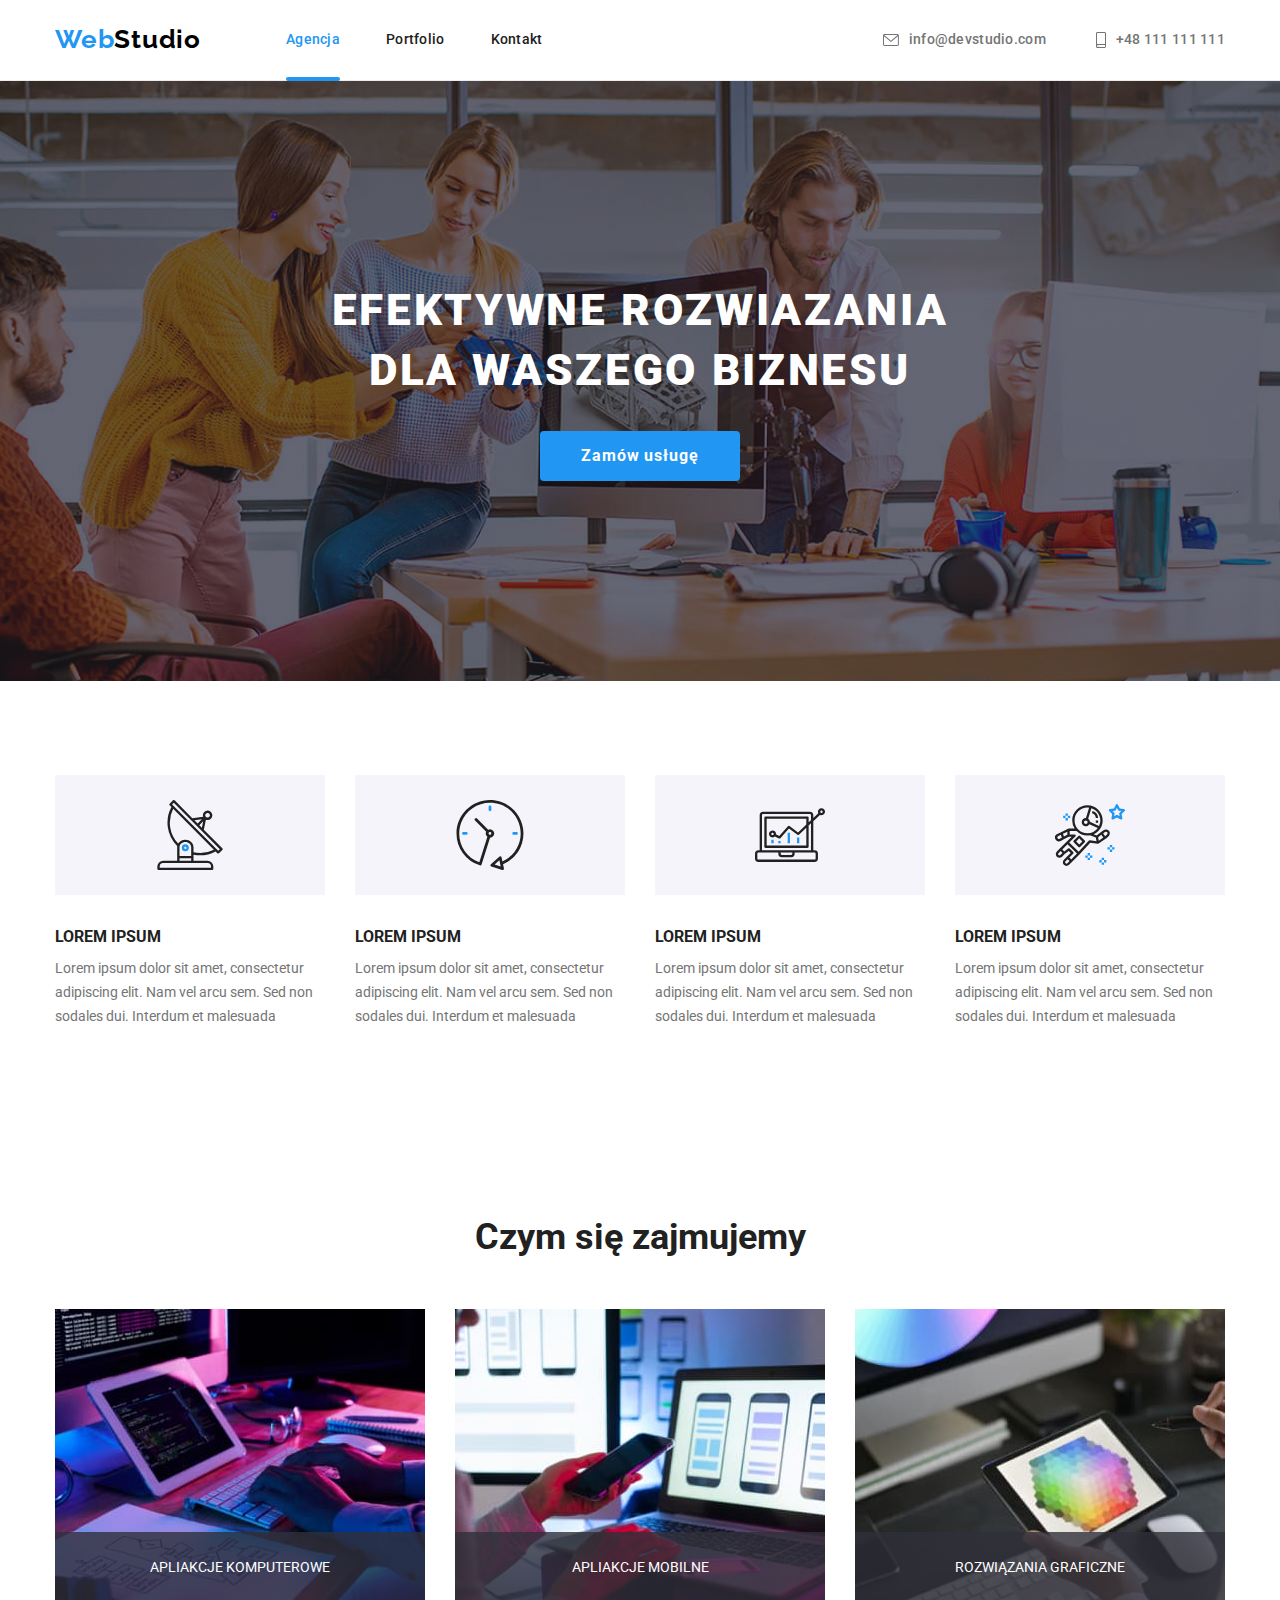
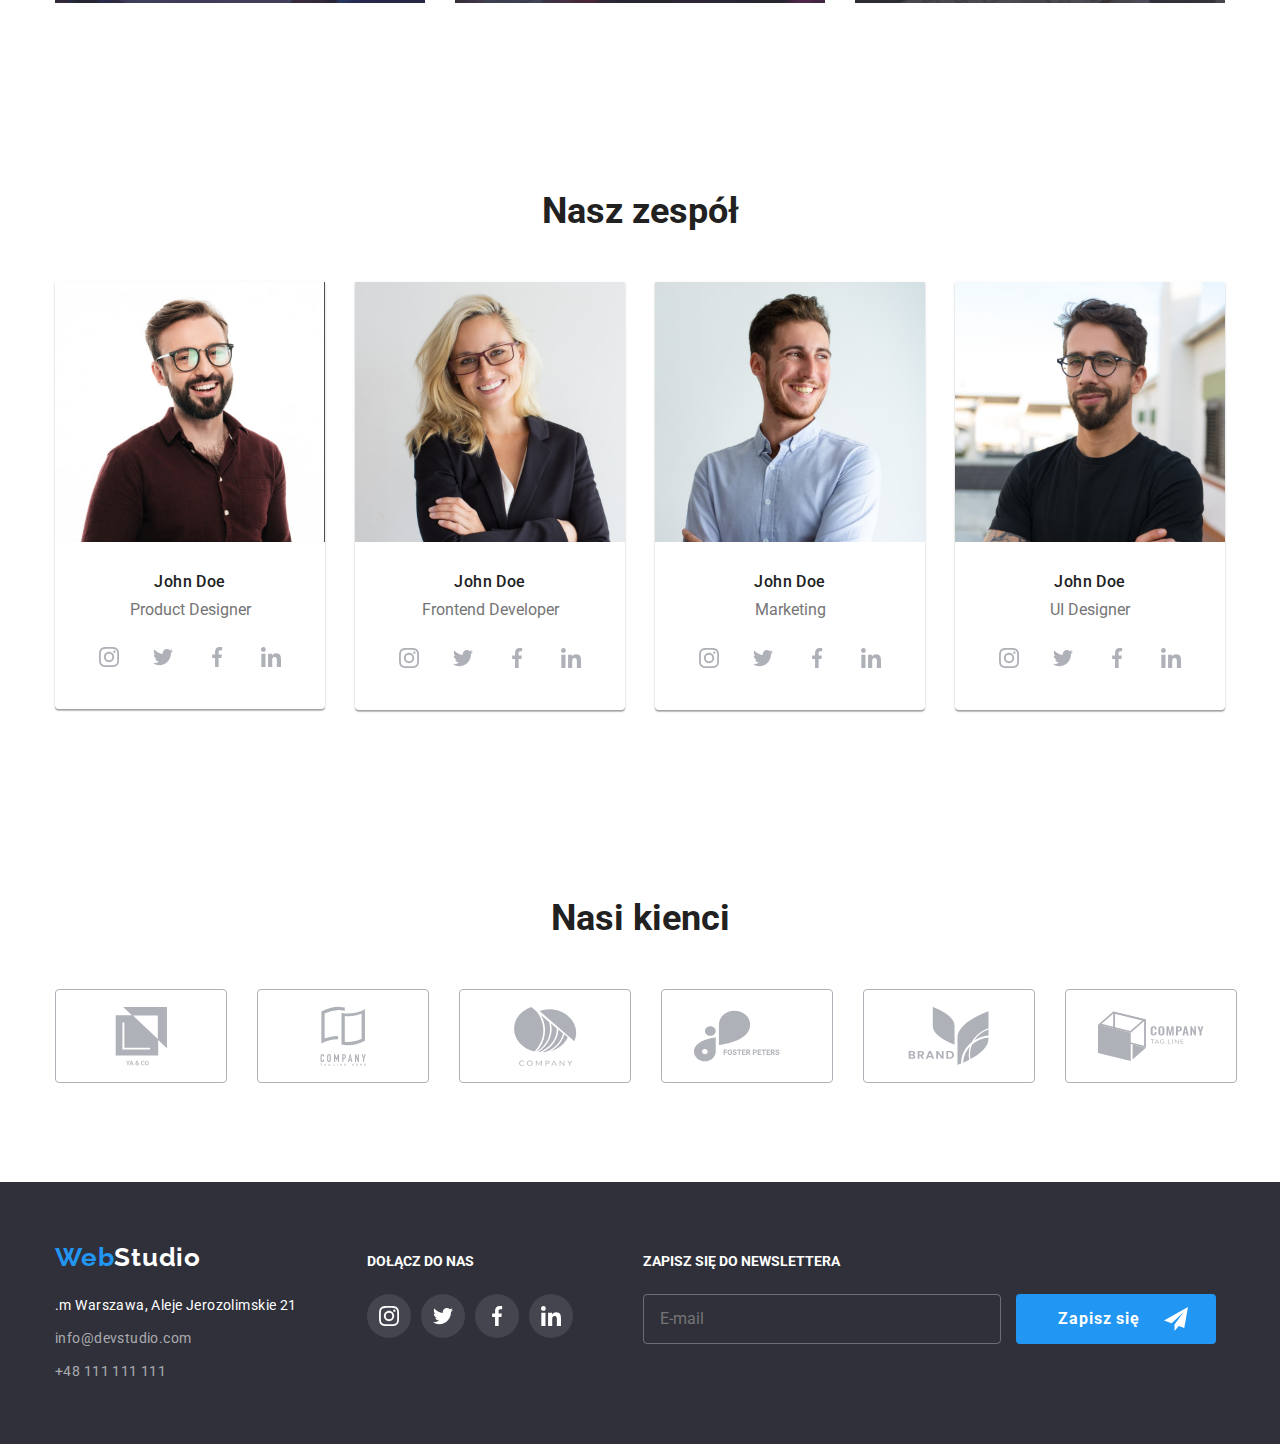
==== commit 1b3af1ab: "update" ====
--- a/index.html
+++ b/index.html
@@ -18,14 +18,14 @@
       crossorigin="anonymous"
       referrerpolicy="no-referrer"
     />
-    <link rel="stylesheet" href="./css/styles.css" />
+    <link rel="stylesheet" href="./css/main.min.css" />
   </head>
   <body>
     <header class="header">
       <div class="container">
         <section class="header__items">
-          <a href="./index.html" class="logo"
-            ><span class="logo--blue">Web</span>Studio</a
+          <a href="./index.html" class="header__logo"
+            ><span class="logo--accent">Web</span>Studio</a
           >
           <nav>
             <ul class="nav">
@@ -41,7 +41,7 @@
             </ul>
           </nav>
           <ul class="contacts">
-            <li>
+            <li class="contacts__item">
               <a class="contacts__link" href="mailto:info@devstudio.com">
                 <svg width="16" height="12" class="contacts__icon">
                   <use href="./images/icons.svg#icon-envelope"></use>
@@ -49,7 +49,7 @@
                 info@devstudio.com</a
               >
             </li>
-            <li>
+            <li class="contacts__item">
               <a class="contacts__link" href="tel:+48111111111">
                 <svg width="10" height="16" class="contacts__icon">
                   <use href="./images/icons.svg#icon-smartphone"></use>
@@ -168,22 +168,22 @@
                   <h4 class="team-card__name">John Doe</h4>
                   <p class="team-card__title">Product Designer</p>
                   <ul class="socials">
-                    <li class="socials__icon">
+                    <li class="team-card__socials">
                       <svg width="20" height="20">
                         <use href="./images/icons.svg#icon-instagram"></use>
                       </svg>
                     </li>
-                    <li class="socials__icon">
+                    <li class="team-card__socials">
                       <svg width="20" height="20">
                         <use href="./images/icons.svg#icon-twitter"></use>
                       </svg>
                     </li>
-                    <li class="socials__icon">
+                    <li class="team-card__socials">
                       <svg width="20" height="20">
                         <use href="./images/icons.svg#icon-facebook"></use>
                       </svg>
                     </li>
-                    <li class="socials__icon">
+                    <li class="team-card__socials">
                       <svg width="20" height="20">
                         <use href="./images/icons.svg#icon-linkedin"></use>
                       </svg>
@@ -203,22 +203,22 @@
                   <h4 class="team-card__name">John Doe</h4>
                   <p class="team-card__title">Frontend Developer</p>
                   <ul class="socials">
-                    <li class="socials__icon">
+                    <li class="team-card__socials">
                       <svg width="20" height="20">
                         <use href="./images/icons.svg#icon-instagram"></use>
                       </svg>
                     </li>
-                    <li class="socials__icon">
+                    <li class="team-card__socials">
                       <svg width="20" height="20">
                         <use href="./images/icons.svg#icon-twitter"></use>
                       </svg>
                     </li>
-                    <li class="socials__icon">
+                    <li class="team-card__socials">
                       <svg width="20" height="20">
                         <use href="./images/icons.svg#icon-facebook"></use>
                       </svg>
                     </li>
-                    <li class="socials__icon">
+                    <li class="team-card__socials">
                       <svg width="20" height="20">
                         <use href="./images/icons.svg#icon-linkedin"></use>
                       </svg>
@@ -238,22 +238,22 @@
                   <h4 class="team-card__name">John Doe</h4>
                   <p class="team-card__title">Marketing</p>
                   <ul class="socials">
-                    <li class="socials__icon">
+                    <li class="team-card__socials">
                       <svg width="20" height="20">
                         <use href="./images/icons.svg#icon-instagram"></use>
                       </svg>
                     </li>
-                    <li class="socials__icon">
+                    <li class="team-card__socials">
                       <svg width="20" height="20">
                         <use href="./images/icons.svg#icon-twitter"></use>
                       </svg>
                     </li>
-                    <li class="socials__icon">
+                    <li class="team-card__socials">
                       <svg width="20" height="20">
                         <use href="./images/icons.svg#icon-facebook"></use>
                       </svg>
                     </li>
-                    <li class="socials__icon">
+                    <li class="team-card__socials">
                       <svg width="20" height="20">
                         <use href="./images/icons.svg#icon-linkedin"></use>
                       </svg>
@@ -273,22 +273,22 @@
                   <h4 class="team-card__name">John Doe</h4>
                   <p class="team-card__title">UI Designer</p>
                   <ul class="socials">
-                    <li class="socials__icon">
+                    <li class="team-card__socials">
                       <svg width="20" height="20">
                         <use href="./images/icons.svg#icon-instagram"></use>
                       </svg>
                     </li>
-                    <li class="socials__icon">
+                    <li class="team-card__socials">
                       <svg width="20" height="20">
                         <use href="./images/icons.svg#icon-twitter"></use>
                       </svg>
                     </li>
-                    <li class="socials__icon">
+                    <li class="team-card__socials">
                       <svg width="20" height="20">
                         <use href="./images/icons.svg#icon-facebook"></use>
                       </svg>
                     </li>
-                    <li class="socials__icon">
+                    <li class="team-card__socials">
                       <svg width="20" height="20">
                         <use href="./images/icons.svg#icon-linkedin"></use>
                       </svg>
@@ -342,18 +342,18 @@
       <div class="container">
         <ul class="footer__items">
           <li>
-            <a href="/index.html" class="logo footer__logo"
-              ><span class="logo--blue">Web</span>Studio</a
+            <a href="/index.html" class="footer__logo"
+              ><span class="logo--accent">Web</span>Studio</a
             >
-            <address>
+            <address class="address">
               <p>.m Warszawa, Aleje Jerozolimskie 21</p>
               <p>
-                <a class="footer__link" href="mailto:info@devstudio.com"
+                <a class="address__link" href="mailto:info@devstudio.com"
                   >info@devstudio.com</a
                 >
               </p>
               <p>
-                <a class="footer__link" href="tel:+48111111111"
+                <a class="address__link" href="tel:+48111111111"
                   >+48 111 111 111</a
                 >
               </p>
@@ -362,22 +362,22 @@
           <li>
             <h5 class="footer__heading">Dołącz do nas</h5>
             <ul class="socials">
-              <li class="socials__icon footer__socials">
+              <li class="footer__socials">
                 <svg width="20" height="20">
                   <use href="./images/icons.svg#icon-instagram"></use>
                 </svg>
               </li>
-              <li class="socials__icon footer__socials">
+              <li class="footer__socials">
                 <svg width="20" height="20">
                   <use href="./images/icons.svg#icon-twitter"></use>
                 </svg>
               </li>
-              <li class="socials__icon footer__socials">
+              <li class="footer__socials">
                 <svg width="20" height="20">
                   <use href="./images/icons.svg#icon-facebook"></use>
                 </svg>
               </li>
-              <li class="footer__socials socials__icon">
+              <li class="footer__socials">
                 <svg width="20" height="20">
                   <use href="./images/icons.svg#icon-linkedin"></use>
                 </svg>
@@ -408,44 +408,46 @@
     </footer>
     <div class="backdrop is-hidden" data-modal>
       <div class="modal">
-        <button type="button" class="modal-close" data-modal-close>
+        <button type="button" class="modal__close" data-modal-close>
           &#10006;
         </button>
         <div class="user-form">
-          <h6 class="form-title">Zostaw swoje dane w formularzu poniżej</h6>
+          <h6 class="user-form__title">
+            Zostaw swoje dane w formularzu poniżej
+          </h6>
           <form name="service-order">
             <label>
-              <p class="label-name">Imię</p>
-              <div class="label-area">
-                <svg class="form-icon" width="18" height="18">
+              <p class="label__name">Imię</p>
+              <div class="label__area">
+                <svg class="label__icon" width="18" height="18">
                   <use href="./images/icons.svg#icon-person"></use>
                 </svg>
-                <input class="input-area" name="user-name" type="text" />
+                <input class="label__input" name="user-name" type="text" />
               </div>
             </label>
             <label>
-              <p class="label-name">Telefon</p>
-              <div class="label-area">
-                <svg class="form-icon" width="18" height="18">
+              <p class="label__name">Telefon</p>
+              <div class="label__area">
+                <svg class="label__icon" width="18" height="18">
                   <use href="./images/icons.svg#icon-phone"></use>
                 </svg>
-                <input class="input-area" name="user-phone" type="tel" />
+                <input class="label__input" name="user-phone" type="tel" />
               </div>
             </label>
             <label>
-              <p class="label-name">Email</p>
-              <div class="label-area">
-                <svg class="form-icon" width="18" height="18">
+              <p class="label__name">Email</p>
+              <div class="label__area">
+                <svg class="label__icon" width="18" height="18">
                   <use href="./images/icons.svg#icon-email"></use>
                 </svg>
-                <input class="input-area" name="user-email" type="email" />
+                <input class="label__input" name="user-email" type="email" />
               </div>
             </label>
             <label>
-              <p class="label-name">Komentarz</p>
-              <div class="label-area">
+              <p class="label__name">Komentarz</p>
+              <div class="label__area">
                 <textarea
-                  class="input-textarea"
+                  class="label__textinput"
                   name="user-feedback"
                   rows="7"
                   placeholder="Wprowadź tekst"
@@ -454,14 +456,15 @@
             </label>
             <label class="privacy">
               <input
-                class="custom-input hidden"
+                class="privacy__input privacy__input--hidden"
                 type="checkbox"
                 name="privacy"
               />
-              Oświadczam iż akceptuję <a href="#">Regulamin</a> i
-              <a href="#">Politykę Prywatności.</a>
+              Oświadczam iż akceptuję
+              <a class="privacy__link" href="#">Regulamin</a> i
+              <a class="privacy__link" href="#">Politykę Prywatności.</a>
             </label>
-            <button class="submit-button" type="submit">Wyślij</button>
+            <button class="modal__button" type="submit">Wyślij</button>
           </form>
         </div>
       </div>
--- a/css/main.min.css
+++ b/css/main.min.css
@@ -0,0 +1 @@
+.advantages{display:-webkit-box;display:-ms-flexbox;display:flex;gap:30px;font-size:14px}.advantages__icon{-webkit-box-sizing:content-box;box-sizing:content-box;margin-bottom:30px;padding:25px 100px;background-color:#f5f4fa}.advantages__heading{margin-bottom:10px;font-weight:700;line-height:1.14}.advantages__item{-ms-flex-preferred-size:calc((100% - 90px)/4);flex-basis:calc((100% - 90px)/4)}.advantages__description{line-height:1.71;color:#757575}.button,.modal__button{height:50px;width:200px;font-size:16px;color:#fff;font-weight:700;letter-spacing:.06em;background-color:#2196f3;border-radius:4px;border:0;cursor:pointer}.clients{display:-webkit-box;display:-ms-flexbox;display:flex;gap:30px}.clients__icon{-webkit-box-sizing:content-box;box-sizing:content-box;padding:16px 32px;fill:#afb1b8;border:1px solid #afb1b8;border-radius:4px;-webkit-transition:fill 250ms cubic-bezier(0.4, 0, 0.2, 1),border-color 250ms cubic-bezier(0.4, 0, 0.2, 1);transition:fill 250ms cubic-bezier(0.4, 0, 0.2, 1),border-color 250ms cubic-bezier(0.4, 0, 0.2, 1)}.clients__icon:hover,.clients__icon:focus{fill:#2196f3;border-color:#2196f3;cursor:pointer}.filters{display:-webkit-box;display:-ms-flexbox;display:flex;-webkit-box-pack:center;-ms-flex-pack:center;justify-content:center;margin-bottom:50px}.filters__button{padding:6px 22px;font-size:16px;font-family:inherit;font-weight:500;line-height:1.62;background-color:#f5f4fa;cursor:pointer;border-radius:4px;border:0;-webkit-transition:color 250ms cubic-bezier(0.4, 0, 0.2, 1),background-color 250ms cubic-bezier(0.4, 0, 0.2, 1),-webkit-box-shadow 250ms cubic-bezier(0.4, 0, 0.2, 1);transition:color 250ms cubic-bezier(0.4, 0, 0.2, 1),background-color 250ms cubic-bezier(0.4, 0, 0.2, 1),-webkit-box-shadow 250ms cubic-bezier(0.4, 0, 0.2, 1);transition:color 250ms cubic-bezier(0.4, 0, 0.2, 1),background-color 250ms cubic-bezier(0.4, 0, 0.2, 1),box-shadow 250ms cubic-bezier(0.4, 0, 0.2, 1);transition:color 250ms cubic-bezier(0.4, 0, 0.2, 1),background-color 250ms cubic-bezier(0.4, 0, 0.2, 1),box-shadow 250ms cubic-bezier(0.4, 0, 0.2, 1),-webkit-box-shadow 250ms cubic-bezier(0.4, 0, 0.2, 1)}.filters__button:hover,.filters__button:focus{color:#fff;background-color:#2196f3;-webkit-box-shadow:0px 4px 4px rgba(0,0,0,.25);box-shadow:0px 4px 4px rgba(0,0,0,.25);cursor:pointer}.filters__item:not(:last-child){margin-right:8px}.footer{color:#fff;font-size:14px;line-height:1.71;background-color:#2f303a}.footer__items{display:-webkit-box;display:-ms-flexbox;display:flex;padding-top:60px;-webkit-box-align:baseline;-ms-flex-align:baseline;align-items:baseline;gap:70px}.footer__logo{color:#fff}.footer__heading{margin-bottom:20px;text-transform:uppercase;font-weight:700;font-size:14px}.address{padding-top:20px;padding-bottom:60px;font-style:normal;letter-spacing:.03em}.address__link{display:block;padding-top:9px;color:rgba(255,255,255,.6);text-decoration:none;-webkit-transition:color 250ms cubic-bezier(0.4, 0, 0.2, 1);transition:color 250ms cubic-bezier(0.4, 0, 0.2, 1)}.address__link:hover,.address__link:focus{color:#2196f3}.footer__socials{fill:#fff;background-color:rgba(255,255,255,.1)}.newsletter__input{display:inline-block;width:358px;height:50px;padding:15px 16px;font-size:16px;color:rgba(255,255,255,.6);background-color:rgba(0,0,0,0);border:1px solid rgba(255,255,255,.3);border-radius:4px}.newsletter__button{-webkit-box-sizing:border-box;box-sizing:border-box;position:relative;display:inline-block;margin-left:12px;padding-left:42px;color:#fff;text-align:left}.button__icon{position:absolute;top:13px;right:28px;fill:#fff}*{-webkit-box-sizing:border-box;box-sizing:border-box}body{font-family:"Roboto",sans-serif;color:#212121;font-size:16px}ul{padding:0;margin:0;list-style:none}h1,h2,h3,h4,h5,h6,p{margin:0}.container{max-width:1200px;margin:0 auto;padding:0 15px}.section{padding-top:94px;padding-bottom:94px}.section__heading{margin-bottom:50px;text-align:center;font-weight:700;font-size:36px;line-height:1.16}.header{border-bottom:1px solid #ececec}.header__items{display:-webkit-box;display:-ms-flexbox;display:flex;-webkit-box-align:center;-ms-flex-align:center;align-items:center;-webkit-box-pack:justify;-ms-flex-pack:justify;justify-content:space-between;padding:24px 0 25px}.header__logo{-webkit-box-flex:1;-ms-flex-positive:1;flex-grow:1;color:#000}.nav{display:-webkit-box;display:-ms-flexbox;display:flex;-webkit-box-flex:1;-ms-flex-positive:1;flex-grow:1}.nav__item:not(:last-child){padding-right:46px}.nav__link{text-decoration:none;color:inherit;font-weight:500;font-size:14px;line-height:1.17;letter-spacing:.02em;-webkit-transition:color 250ms cubic-bezier(0.4, 0, 0.2, 1);transition:color 250ms cubic-bezier(0.4, 0, 0.2, 1)}.nav__link:hover,.nav__link:active{color:#2196f3;cursor:pointer}.nav__link--active{position:relative;color:#2196f3}.nav__link--active::after{position:absolute;top:46px;display:block;content:"";width:100%;height:4px;background-color:#2196f3;border-radius:2px}.contacts{display:-webkit-box;display:-ms-flexbox;display:flex;text-align:right;-webkit-box-pack:end;-ms-flex-pack:end;justify-content:flex-end;-webkit-box-flex:4;-ms-flex-positive:4;flex-grow:4}.contacts__item:not(:last-child){padding-right:50px}.contacts__link{display:-webkit-box;display:-ms-flexbox;display:flex;-webkit-box-align:center;-ms-flex-align:center;align-items:center;text-decoration:none;color:#757575;font-weight:500;font-size:14px;line-height:1.17;letter-spacing:.02em;fill:#757575;-webkit-transition:color 250ms cubic-bezier(0.4, 0, 0.2, 1),fill 250ms cubic-bezier(0.4, 0, 0.2, 1);transition:color 250ms cubic-bezier(0.4, 0, 0.2, 1),fill 250ms cubic-bezier(0.4, 0, 0.2, 1)}.contacts__link:hover,.contacts__link:focus{fill:#2196f3;color:#2196f3}.contacts__icon{-webkit-box-sizing:content-box;box-sizing:content-box;padding-right:10px}.footer__logo,.header__logo{font-family:"Raleway",sans-serif;font-size:26px;font-weight:700;line-height:1.2;letter-spacing:.03em;text-decoration:none}.logo--accent{color:#2196f3}.backdrop{position:fixed;left:0;top:0;display:block;margin:auto;width:100%;height:100%;background-color:rgba(0,0,0,.1);visibility:visible;opacity:1;-webkit-transform:scale(100%);transform:scale(100%);-webkit-transition-property:visibility,opacity,-webkit-transform;transition-property:visibility,opacity,-webkit-transform;transition-property:visibility,opacity,transform;transition-property:visibility,opacity,transform,-webkit-transform;-webkit-transition-duration:250ms;transition-duration:250ms;-webkit-transition-timing-function:cubic-bezier(0.4, 0, 0.2, 1);transition-timing-function:cubic-bezier(0.4, 0, 0.2, 1)}.modal{position:fixed;left:50%;top:50%;-webkit-transform:translate(-50%, -50%);transform:translate(-50%, -50%);display:-webkit-box;display:-ms-flexbox;display:flex;margin:auto;height:581px;width:528px;background-color:#fff;border-radius:4px}.modal__close{position:fixed;top:8px;right:8px;width:28px;height:28px;padding:0px;font-size:13px;background-color:rgba(0,0,0,0);border-radius:50%;border:1px solid rgba(0,0,0,.1);cursor:pointer}.modal__button{display:block;margin:30px auto 40px}.is-hidden{pointer-events:none;visibility:hidden;opacity:0;-webkit-transform:scale(150%);transform:scale(150%)}.user-form{display:block;margin:40px;width:100%}.user-form__title{margin-bottom:12px;text-align:center;font-weight:700;font-size:20px;line-height:23.44px;letter-spacing:.03em}.label__name{font-size:12px;line-height:14.06px;letter-spacing:.01em;padding-bottom:4px;color:var(--p-color)}.label__area{display:-webkit-box;display:-ms-flexbox;display:flex;width:100%;margin-bottom:10px;border:1px solid rgba(33,33,33,.2);border-radius:4px;-webkit-transition:fill 250ms cubic-bezier(0.4, 0, 0.2, 1),border-color 250ms cubic-bezier(0.4, 0, 0.2, 1);transition:fill 250ms cubic-bezier(0.4, 0, 0.2, 1),border-color 250ms cubic-bezier(0.4, 0, 0.2, 1)}.label__input{width:80%;padding:11px;font-size:16px;letter-spacing:.03em;border:none;outline:none}.label__textinput{resize:none;width:90%;z-index:-1;padding:12px 16px;font-size:12px;letter-spacing:.03em;border:none;outline:none}.label__textinput:-moz-placeholder-shown{font-size:12px;color:var(--p-color);opacity:50%}.label__textinput:-ms-input-placeholder{font-size:12px;color:var(--p-color);opacity:50%}.label__textinput:placeholder-shown{font-size:12px;color:var(--p-color);opacity:50%}.label__icon{padding:11px 0 11px 12px}.privacy{display:block;margin:20px auto 30px;text-align:center;font-size:14px;letter-spacing:.03em;color:#757575;cursor:pointer}.privacy__link{color:#2196f3}.privacy__input{-webkit-box-sizing:border-box;box-sizing:border-box;width:16px;height:15px;margin-right:4px;border:2px solid #212121;border-radius:2px;cursor:pointer}.privacy__input:checked{width:16px;height:15px;border:none;background-image:url("data:image/svg+xml;charset=utf8,%3Csvg xmlns='http://www.w3.org/2000/svg' width='16' height='15' fill='none'%3E%3Crect width='16' height='15' fill='%232196F3' rx='2'/%3E%3Cpath fill='%23fff' stroke='%23fff' stroke-width='.2' d='m3.957 7.752-.069-.066-.069.065-.888.842-.076.072.076.073 3.496 3.334.069.066.069-.066 7.504-7.158.076-.073-.076-.072-.882-.841-.069-.066-.069.066-6.553 6.246-2.539-2.422Z'/%3E%3C/svg%3E")}.privacy__input--hidden{-moz-appearance:none;-webkit-appearance:none;appearance:none}.page-title{height:600px;background-color:#2f303a;background-image:-webkit-gradient(linear, left bottom, left top, from(rgba(47, 48, 58, 0.4)), to(rgba(47, 48, 58, 0.4))),url(../images/bgimg.jpg);background-image:linear-gradient(to top, rgba(47, 48, 58, 0.4), rgba(47, 48, 58, 0.4)),url(../images/bgimg.jpg);background-repeat:no-repeat;background-position:center}.page-title__heading{max-width:700px;margin:0 auto 30px;padding-top:200px;color:#fff;text-align:center;font-weight:900;font-size:44px;line-height:1.36;text-transform:uppercase;letter-spacing:.06em}.page-title__button{display:block;margin:0 auto}.projects{display:-webkit-box;display:-ms-flexbox;display:flex;-ms-flex-wrap:wrap;flex-wrap:wrap;gap:30px}.projects__item{-ms-flex-preferred-size:calc((100% - 60px)/3);flex-basis:calc((100% - 60px)/3)}.projects__figure{position:relative;margin:0;overflow:hidden;-webkit-transition:-webkit-box-shadow 250ms cubic-bezier(0.4, 0, 0.2, 1);transition:-webkit-box-shadow 250ms cubic-bezier(0.4, 0, 0.2, 1);transition:box-shadow 250ms cubic-bezier(0.4, 0, 0.2, 1);transition:box-shadow 250ms cubic-bezier(0.4, 0, 0.2, 1), -webkit-box-shadow 250ms cubic-bezier(0.4, 0, 0.2, 1)}.projects__figure:hover,.projects__figure:active{-webkit-box-shadow:0px 1px 1px rgba(0,0,0,.12),0px 4px 4px rgba(0,0,0,.06),1px 4px 6px rgba(0,0,0,.16);box-shadow:0px 1px 1px rgba(0,0,0,.12),0px 4px 4px rgba(0,0,0,.06),1px 4px 6px rgba(0,0,0,.16)}.projects__image{display:block}.projects__caption{position:relative;z-index:5;padding:20px 24px;border-left:1px solid #eee;border-right:1px solid #eee;border-bottom:1px solid #eee;background-color:#fff}.projects__name{font-size:18px;font-weight:700;line-height:2;letter-spacing:.06em}.projects__type{color:#757575;line-height:1.88}.projects__description{position:absolute;z-index:3;height:100%;padding:49px 45px 49px 24px;color:#fff;line-height:1.56;letter-spacing:.03em;font-size:18px;background-color:rgba(33,150,243,.9);-webkit-transform:translateY(0);transform:translateY(0);-webkit-transition-property:-webkit-transform;transition-property:-webkit-transform;transition-property:transform;transition-property:transform, -webkit-transform;-webkit-transition-duration:250ms;transition-duration:250ms;-webkit-transition-timing-function:cubic-bezier(0.4, 0, 0.2, 1);transition-timing-function:cubic-bezier(0.4, 0, 0.2, 1)}.projects__figure:hover .projects__description{-webkit-transform:translateY(-408px);transform:translateY(-408px)}.services{display:-webkit-box;display:-ms-flexbox;display:flex;gap:30px}.services__picture{display:block;max-width:370px}.services__item{position:relative;-ms-flex-preferred-size:calc((100% - 60px)/3);flex-basis:calc((100% - 60px)/3)}.services__description{position:absolute;bottom:0;left:0;width:370px;padding:27px 0;color:#fff;text-transform:uppercase;text-align:center;font-size:14px;background-color:rgba(47,48,58,.8)}.socials{display:-webkit-box;display:-ms-flexbox;display:flex;gap:10px;-webkit-box-pack:center;-ms-flex-pack:center;justify-content:center;margin-top:16px}.socials__icon,.team-card__socials,.footer__socials{-webkit-box-sizing:border-box;box-sizing:border-box;display:-webkit-box;display:-ms-flexbox;display:flex;width:44px;height:44px;padding:12px;border-radius:50%;-webkit-transition:background-color 250ms cubic-bezier(0.4, 0, 0.2, 1);transition:background-color 250ms cubic-bezier(0.4, 0, 0.2, 1)}.socials__icon:hover,.team-card__socials:hover,.footer__socials:hover,.socials__icon:active,.team-card__socials:active,.footer__socials:active{background-color:#2196f3;fill:#fff}.team{background-color:var(--section-color)}.team-members{display:-webkit-box;display:-ms-flexbox;display:flex;gap:30px}.team-card{margin:0;text-align:center;background-color:#fff;-webkit-box-shadow:0px 1px 3px rgba(0,0,0,.12),0px 1px 1px rgba(0,0,0,.14),0px 2px 1px rgba(0,0,0,.2);box-shadow:0px 1px 3px rgba(0,0,0,.12),0px 1px 1px rgba(0,0,0,.14),0px 2px 1px rgba(0,0,0,.2);border-radius:0px 0px 4px 4px}.team-card__picture{display:block;max-width:270px}.team-card__caption{padding:30px 0}.team-card__name{padding-bottom:10px;font-weight:500;line-height:1.19;letter-spacing:.03em}.team-card__title{color:#757575}.team-card__socials{fill:#afb1b8}/*# sourceMappingURL=main.min.css.map */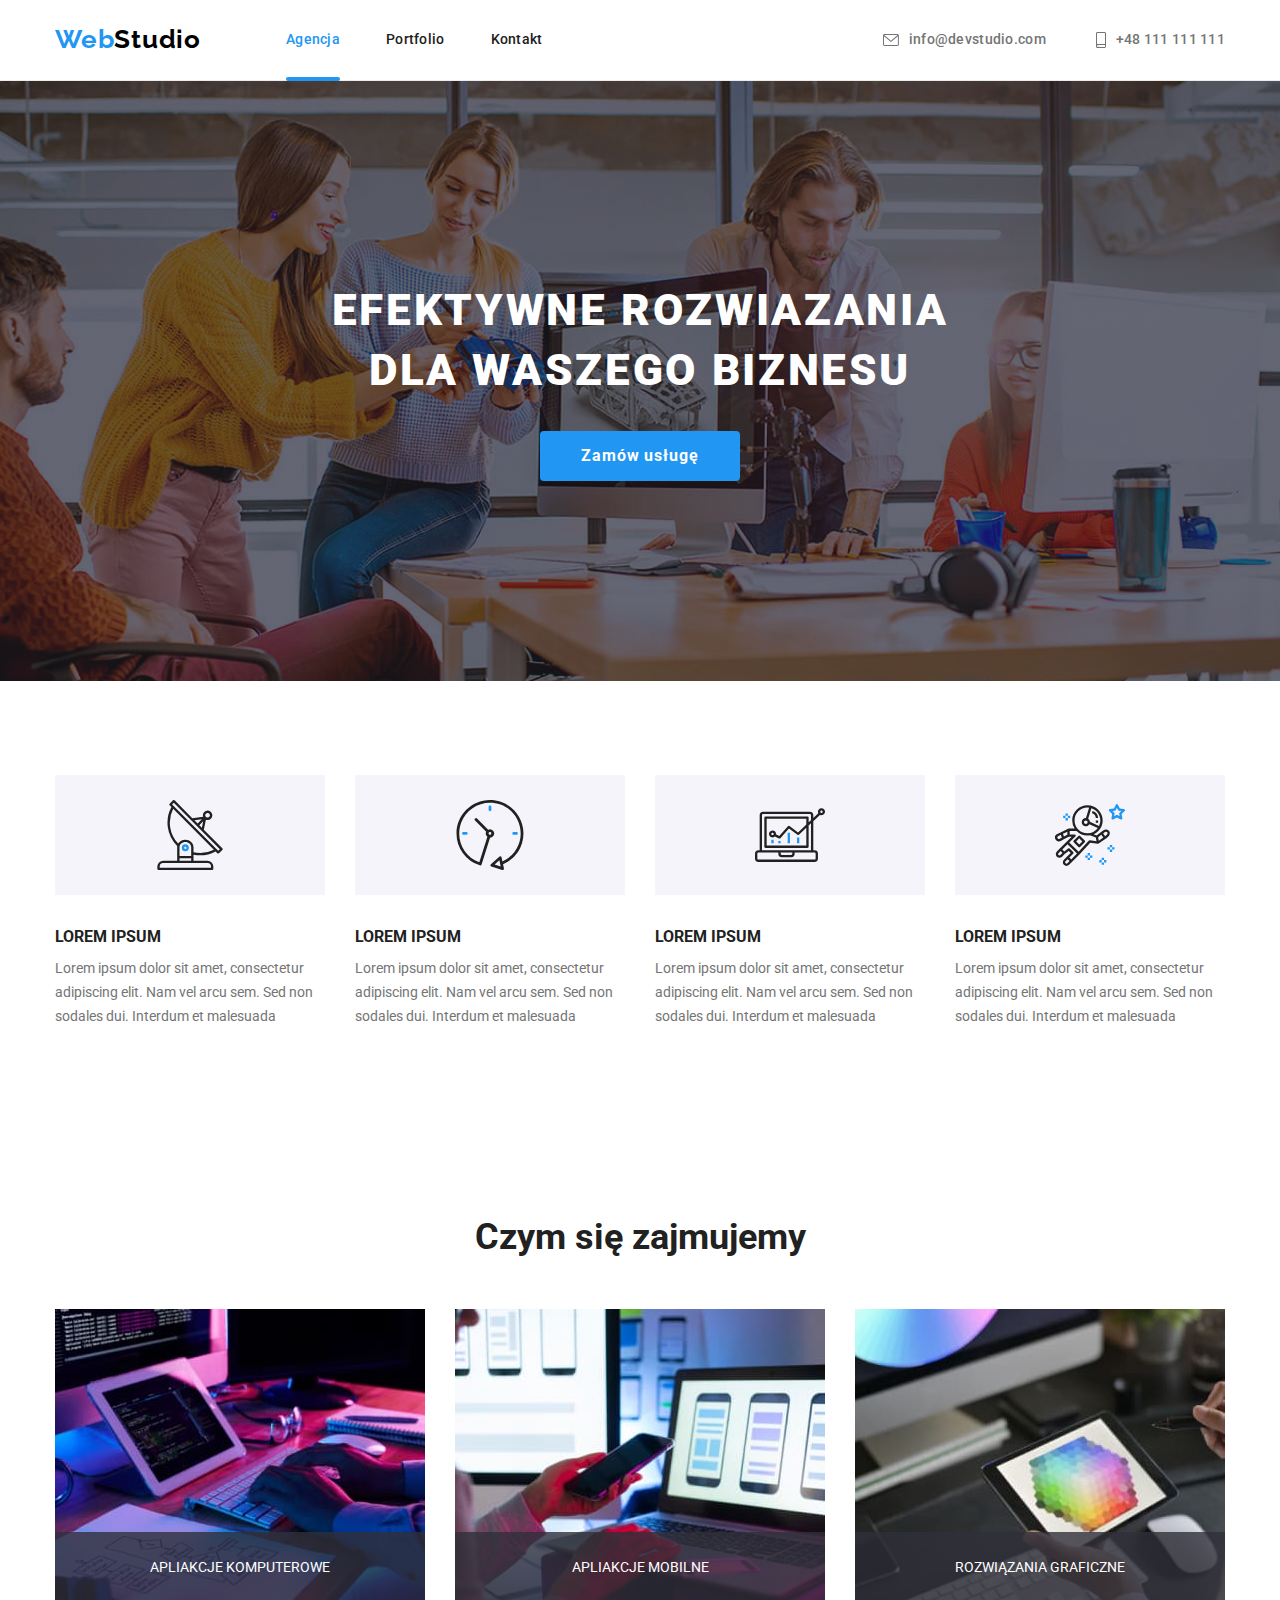
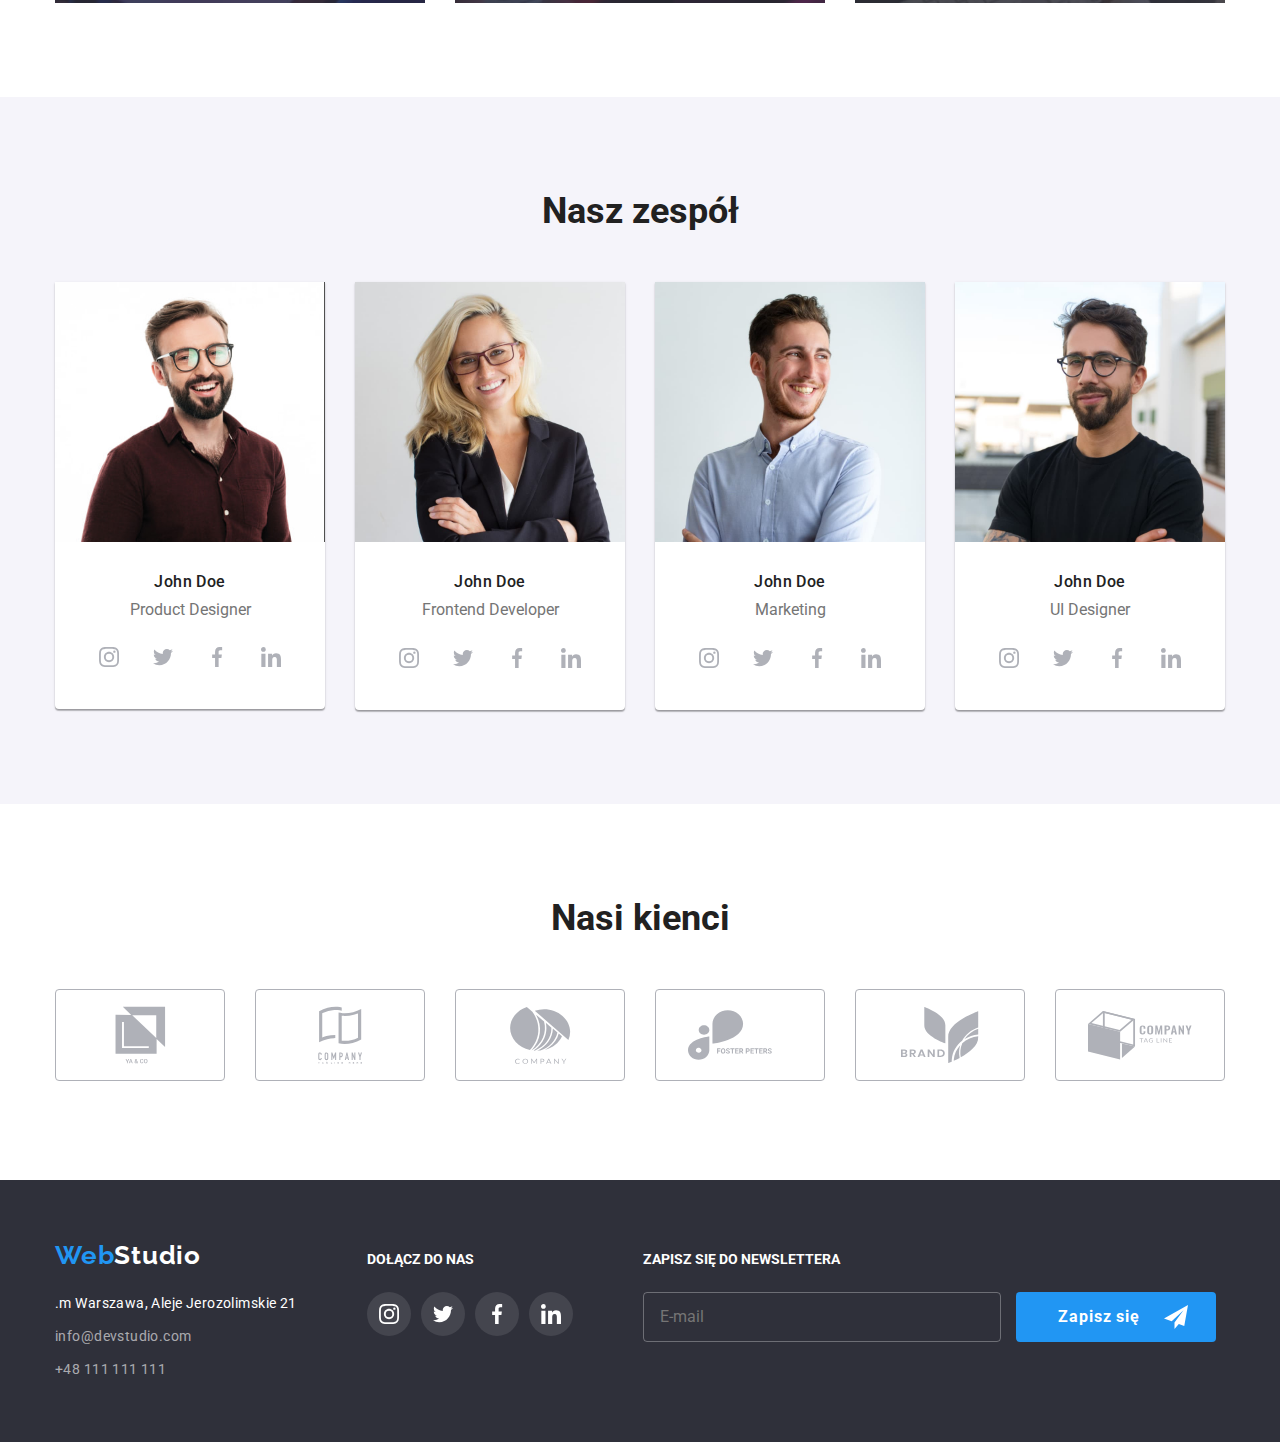
==== commit 81db286a: "update" ====
--- a/index.html
+++ b/index.html
@@ -22,10 +22,10 @@
   </head>
   <body>
     <header class="header">
-      <div class="container">
-        <section class="header__items">
-          <a href="./index.html" class="header__logo"
-            ><span class="logo--accent">Web</span>Studio</a
+      <div class="content-display">
+        <div class="header__content">
+          <a href="./index.html" class="logo"
+            >Web<span class="logo--dark">Studio</span></a
           >
           <nav>
             <ul class="nav">
@@ -37,7 +37,9 @@
               <li class="nav__item">
                 <a href="./potrfolio.html" class="nav__link">Portfolio</a>
               </li>
-              <li><a href="#" class="nav__link">Kontakt</a></li>
+              <li class="nav__item">
+                <a href="#" class="nav__link">Kontakt</a>
+              </li>
             </ul>
           </nav>
           <ul class="contacts">
@@ -58,28 +60,24 @@
               >
             </li>
           </ul>
-        </section>
+        </div>
       </div>
     </header>
     <main>
       <section class="page-title">
-        <div class="container">
+        <div class="content-display">
           <h1 class="page-title__heading">
             Efektywne rozwiazania dla waszego biznesu
           </h1>
-          <button
-            type="button"
-            class="button page-title__button"
-            data-modal-open
-          >
+          <button type="button" class="button button--blue" data-modal-open>
             Zamów usługę
           </button>
         </div>
       </section>
       <section class="section">
-        <div class="container">
-          <ul class="advantages">
-            <li class="advantages__item">
+        <div class="content-display">
+          <ul class="advantages grid4">
+            <li class="grid4__item">
               <svg width="70" height="70" class="advantages__icon">
                 <use href="./images/icons.svg#icon-antenna"></use>
               </svg>
@@ -89,7 +87,7 @@
                 arcu sem. Sed non sodales dui. Interdum et malesuada
               </p>
             </li>
-            <li class="advantages__item">
+            <li class="grid4__item">
               <svg width="70" height="70" class="advantages__icon">
                 <use href="./images/icons.svg#icon-clock"></use>
               </svg>
@@ -99,7 +97,7 @@
                 arcu sem. Sed non sodales dui. Interdum et malesuada
               </p>
             </li>
-            <li class="advantages__item">
+            <li class="grid4__item">
               <svg width="70" height="70" class="advantages__icon">
                 <use href="./images/icons.svg#icon-diagram"></use>
               </svg>
@@ -109,7 +107,7 @@
                 arcu sem. Sed non sodales dui. Interdum et malesuada
               </p>
             </li>
-            <li class="advantages__item">
+            <li class="grid4__item">
               <svg width="70" height="70" class="advantages__icon">
                 <use href="./images/icons.svg#icon-astronaut"></use>
               </svg>
@@ -123,10 +121,10 @@
         </div>
       </section>
       <section class="section">
-        <div class="container">
+        <div class="content-display">
           <h2 class="section__heading">Czym się zajmujemy</h2>
-          <ul class="services">
-            <li class="services__item">
+          <ul class="grid3">
+            <li class="services__item grid3__item">
               <img
                 class="services__picture"
                 src="./images/img.jpg"
@@ -134,7 +132,7 @@
               />
               <p class="services__description">Apliakcje komputerowe</p>
             </li>
-            <li class="services__item">
+            <li class="services__item grid3__item">
               <img
                 class="services__picture"
                 src="./images/img2.jpg"
@@ -142,7 +140,7 @@
               />
               <p class="services__description">Apliakcje mobilne</p>
             </li>
-            <li class="services__item">
+            <li class="services__item grid3__item">
               <img
                 class="services__picture"
                 src="./images/img3.jpg"
@@ -153,11 +151,11 @@
           </ul>
         </div>
       </section>
-      <section class="team section">
-        <div class="container">
+      <section class="section section--lightgrey">
+        <div class="content-display">
           <h2 class="section__heading">Nasz zespół</h2>
-          <ul class="team-members">
-            <li>
+          <ul class="grid4">
+            <li class="grid4__item">
               <figure class="team-card">
                 <img
                   class="team-card__picture"
@@ -167,23 +165,23 @@
                 <figcaption class="team-card__caption">
                   <h4 class="team-card__name">John Doe</h4>
                   <p class="team-card__title">Product Designer</p>
-                  <ul class="socials">
-                    <li class="team-card__socials">
+                  <ul class="socials team-card__socials">
+                    <li class="socials__icon">
                       <svg width="20" height="20">
                         <use href="./images/icons.svg#icon-instagram"></use>
                       </svg>
                     </li>
-                    <li class="team-card__socials">
+                    <li class="socials__icon">
                       <svg width="20" height="20">
                         <use href="./images/icons.svg#icon-twitter"></use>
                       </svg>
                     </li>
-                    <li class="team-card__socials">
+                    <li class="socials__icon">
                       <svg width="20" height="20">
                         <use href="./images/icons.svg#icon-facebook"></use>
                       </svg>
                     </li>
-                    <li class="team-card__socials">
+                    <li class="socials__icon">
                       <svg width="20" height="20">
                         <use href="./images/icons.svg#icon-linkedin"></use>
                       </svg>
@@ -192,7 +190,7 @@
                 </figcaption>
               </figure>
             </li>
-            <li>
+            <li class="grid4__item">
               <figure class="team-card">
                 <img
                   class="team-card__picture"
@@ -202,23 +200,23 @@
                 <figcaption class="team-card__caption">
                   <h4 class="team-card__name">John Doe</h4>
                   <p class="team-card__title">Frontend Developer</p>
-                  <ul class="socials">
-                    <li class="team-card__socials">
+                  <ul class="socials team-card__socials">
+                    <li class="socials__icon">
                       <svg width="20" height="20">
                         <use href="./images/icons.svg#icon-instagram"></use>
                       </svg>
                     </li>
-                    <li class="team-card__socials">
+                    <li class="socials__icon">
                       <svg width="20" height="20">
                         <use href="./images/icons.svg#icon-twitter"></use>
                       </svg>
                     </li>
-                    <li class="team-card__socials">
+                    <li class="socials__icon">
                       <svg width="20" height="20">
                         <use href="./images/icons.svg#icon-facebook"></use>
                       </svg>
                     </li>
-                    <li class="team-card__socials">
+                    <li class="socials__icon">
                       <svg width="20" height="20">
                         <use href="./images/icons.svg#icon-linkedin"></use>
                       </svg>
@@ -227,7 +225,7 @@
                 </figcaption>
               </figure>
             </li>
-            <li>
+            <li class="grid4__item">
               <figure class="team-card">
                 <img
                   class="team-card__picture"
@@ -237,23 +235,23 @@
                 <figcaption class="team-card__caption">
                   <h4 class="team-card__name">John Doe</h4>
                   <p class="team-card__title">Marketing</p>
-                  <ul class="socials">
-                    <li class="team-card__socials">
+                  <ul class="socials team-card__socials">
+                    <li class="socials__icon">
                       <svg width="20" height="20">
                         <use href="./images/icons.svg#icon-instagram"></use>
                       </svg>
                     </li>
-                    <li class="team-card__socials">
+                    <li class="socials__icon">
                       <svg width="20" height="20">
                         <use href="./images/icons.svg#icon-twitter"></use>
                       </svg>
                     </li>
-                    <li class="team-card__socials">
+                    <li class="socials__icon">
                       <svg width="20" height="20">
                         <use href="./images/icons.svg#icon-facebook"></use>
                       </svg>
                     </li>
-                    <li class="team-card__socials">
+                    <li class="socials__icon">
                       <svg width="20" height="20">
                         <use href="./images/icons.svg#icon-linkedin"></use>
                       </svg>
@@ -262,7 +260,7 @@
                 </figcaption>
               </figure>
             </li>
-            <li>
+            <li class="grid4__item">
               <figure class="team-card">
                 <img
                   class="team-card__picture"
@@ -272,23 +270,23 @@
                 <figcaption class="team-card__caption">
                   <h4 class="team-card__name">John Doe</h4>
                   <p class="team-card__title">UI Designer</p>
-                  <ul class="socials">
-                    <li class="team-card__socials">
+                  <ul class="socials team-card__socials">
+                    <li class="socials__icon">
                       <svg width="20" height="20">
                         <use href="./images/icons.svg#icon-instagram"></use>
                       </svg>
                     </li>
-                    <li class="team-card__socials">
+                    <li class="socials__icon">
                       <svg width="20" height="20">
                         <use href="./images/icons.svg#icon-twitter"></use>
                       </svg>
                     </li>
-                    <li class="team-card__socials">
+                    <li class="socials__icon">
                       <svg width="20" height="20">
                         <use href="./images/icons.svg#icon-facebook"></use>
                       </svg>
                     </li>
-                    <li class="team-card__socials">
+                    <li class="socials__icon">
                       <svg width="20" height="20">
                         <use href="./images/icons.svg#icon-linkedin"></use>
                       </svg>
@@ -301,36 +299,36 @@
         </div>
       </section>
       <section class="section">
-        <div class="container">
+        <div class="content-display">
           <h2 class="section__heading">Nasi kienci</h2>
-          <ul class="clients">
+          <ul class="grid6">
+            <li class="grid6__item">
+              <svg width="106" height="60" class="clients">
+                <use href="./images/icons.svg#icon-client1"></use>
+              </svg>
+            </li>
             <li>
-              <svg width="106" height="60" class="clients__icon">
-                <use href="./images/icons.svg#icon-client1"></use>
+              <svg width="106" height="60" class="clients">
+                <use href="./images/icons.svg#icon-client2"></use>
               </svg>
             </li>
             <li>
-              <svg width="106" height="60" class="clients__icon">
-                <use href="./images/icons.svg#icon-client2"></use>
+              <svg width="106" height="60" class="clients">
+                <use href="./images/icons.svg#icon-client3"></use>
               </svg>
             </li>
             <li>
-              <svg width="106" height="60" class="clients__icon">
-                <use href="./images/icons.svg#icon-client3"></use>
+              <svg width="106" height="60" class="clients">
+                <use href="./images/icons.svg#icon-client4"></use>
               </svg>
             </li>
             <li>
-              <svg width="106" height="60" class="clients__icon">
-                <use href="./images/icons.svg#icon-client4"></use>
+              <svg width="106" height="60" class="clients">
+                <use href="./images/icons.svg#icon-client5"></use>
               </svg>
             </li>
             <li>
-              <svg width="106" height="60" class="clients__icon">
-                <use href="./images/icons.svg#icon-client5"></use>
-              </svg>
-            </li>
-            <li>
-              <svg width="106" height="60" class="clients__icon">
+              <svg width="106" height="60" class="clients">
                 <use href="./images/icons.svg#icon-client6"></use>
               </svg>
             </li>
@@ -339,11 +337,11 @@
       </section>
     </main>
     <footer class="footer">
-      <div class="container">
+      <div class="content-display">
         <ul class="footer__items">
           <li>
-            <a href="/index.html" class="footer__logo"
-              ><span class="logo--accent">Web</span>Studio</a
+            <a href="./index.html" class="logo"
+              >Web<span class="logo--light">Studio</span></a
             >
             <address class="address">
               <p>.m Warszawa, Aleje Jerozolimskie 21</p>
@@ -362,22 +360,22 @@
           <li>
             <h5 class="footer__heading">Dołącz do nas</h5>
             <ul class="socials">
-              <li class="footer__socials">
+              <li class="socials__icon socials__icon--bg">
                 <svg width="20" height="20">
                   <use href="./images/icons.svg#icon-instagram"></use>
                 </svg>
               </li>
-              <li class="footer__socials">
+              <li class="socials__icon socials__icon--bg">
                 <svg width="20" height="20">
                   <use href="./images/icons.svg#icon-twitter"></use>
                 </svg>
               </li>
-              <li class="footer__socials">
+              <li class="socials__icon socials__icon--bg">
                 <svg width="20" height="20">
                   <use href="./images/icons.svg#icon-facebook"></use>
                 </svg>
               </li>
-              <li class="footer__socials">
+              <li class="socials__icon socials__icon--bg">
                 <svg width="20" height="20">
                   <use href="./images/icons.svg#icon-linkedin"></use>
                 </svg>
@@ -389,13 +387,13 @@
               <label>
                 <h5 class="footer__heading">Zapisz się do newslettera</h5>
                 <input
-                  class="newsletter__input"
+                  class="newsletter"
                   type="email"
                   name="newsletter"
                   placeholder="E-mail"
                 />
               </label>
-              <button class="button newsletter__button" type="submit">
+              <button class="button button--blue footer__button" type="submit">
                 Zapisz się
                 <svg class="button__icon" width="24" height="24">
                   <use href="./images/icons.svg#icon-send"></use>
@@ -464,7 +462,9 @@
               <a class="privacy__link" href="#">Regulamin</a> i
               <a class="privacy__link" href="#">Politykę Prywatności.</a>
             </label>
-            <button class="modal__button" type="submit">Wyślij</button>
+            <button class="button button--blue modal__button" type="submit">
+              Wyślij
+            </button>
           </form>
         </div>
       </div>
--- a/css/main.min.css
+++ b/css/main.min.css
@@ -1 +1 @@
-.advantages{display:-webkit-box;display:-ms-flexbox;display:flex;gap:30px;font-size:14px}.advantages__icon{-webkit-box-sizing:content-box;box-sizing:content-box;margin-bottom:30px;padding:25px 100px;background-color:#f5f4fa}.advantages__heading{margin-bottom:10px;font-weight:700;line-height:1.14}.advantages__item{-ms-flex-preferred-size:calc((100% - 90px)/4);flex-basis:calc((100% - 90px)/4)}.advantages__description{line-height:1.71;color:#757575}.button,.modal__button{height:50px;width:200px;font-size:16px;color:#fff;font-weight:700;letter-spacing:.06em;background-color:#2196f3;border-radius:4px;border:0;cursor:pointer}.clients{display:-webkit-box;display:-ms-flexbox;display:flex;gap:30px}.clients__icon{-webkit-box-sizing:content-box;box-sizing:content-box;padding:16px 32px;fill:#afb1b8;border:1px solid #afb1b8;border-radius:4px;-webkit-transition:fill 250ms cubic-bezier(0.4, 0, 0.2, 1),border-color 250ms cubic-bezier(0.4, 0, 0.2, 1);transition:fill 250ms cubic-bezier(0.4, 0, 0.2, 1),border-color 250ms cubic-bezier(0.4, 0, 0.2, 1)}.clients__icon:hover,.clients__icon:focus{fill:#2196f3;border-color:#2196f3;cursor:pointer}.filters{display:-webkit-box;display:-ms-flexbox;display:flex;-webkit-box-pack:center;-ms-flex-pack:center;justify-content:center;margin-bottom:50px}.filters__button{padding:6px 22px;font-size:16px;font-family:inherit;font-weight:500;line-height:1.62;background-color:#f5f4fa;cursor:pointer;border-radius:4px;border:0;-webkit-transition:color 250ms cubic-bezier(0.4, 0, 0.2, 1),background-color 250ms cubic-bezier(0.4, 0, 0.2, 1),-webkit-box-shadow 250ms cubic-bezier(0.4, 0, 0.2, 1);transition:color 250ms cubic-bezier(0.4, 0, 0.2, 1),background-color 250ms cubic-bezier(0.4, 0, 0.2, 1),-webkit-box-shadow 250ms cubic-bezier(0.4, 0, 0.2, 1);transition:color 250ms cubic-bezier(0.4, 0, 0.2, 1),background-color 250ms cubic-bezier(0.4, 0, 0.2, 1),box-shadow 250ms cubic-bezier(0.4, 0, 0.2, 1);transition:color 250ms cubic-bezier(0.4, 0, 0.2, 1),background-color 250ms cubic-bezier(0.4, 0, 0.2, 1),box-shadow 250ms cubic-bezier(0.4, 0, 0.2, 1),-webkit-box-shadow 250ms cubic-bezier(0.4, 0, 0.2, 1)}.filters__button:hover,.filters__button:focus{color:#fff;background-color:#2196f3;-webkit-box-shadow:0px 4px 4px rgba(0,0,0,.25);box-shadow:0px 4px 4px rgba(0,0,0,.25);cursor:pointer}.filters__item:not(:last-child){margin-right:8px}.footer{color:#fff;font-size:14px;line-height:1.71;background-color:#2f303a}.footer__items{display:-webkit-box;display:-ms-flexbox;display:flex;padding-top:60px;-webkit-box-align:baseline;-ms-flex-align:baseline;align-items:baseline;gap:70px}.footer__logo{color:#fff}.footer__heading{margin-bottom:20px;text-transform:uppercase;font-weight:700;font-size:14px}.address{padding-top:20px;padding-bottom:60px;font-style:normal;letter-spacing:.03em}.address__link{display:block;padding-top:9px;color:rgba(255,255,255,.6);text-decoration:none;-webkit-transition:color 250ms cubic-bezier(0.4, 0, 0.2, 1);transition:color 250ms cubic-bezier(0.4, 0, 0.2, 1)}.address__link:hover,.address__link:focus{color:#2196f3}.footer__socials{fill:#fff;background-color:rgba(255,255,255,.1)}.newsletter__input{display:inline-block;width:358px;height:50px;padding:15px 16px;font-size:16px;color:rgba(255,255,255,.6);background-color:rgba(0,0,0,0);border:1px solid rgba(255,255,255,.3);border-radius:4px}.newsletter__button{-webkit-box-sizing:border-box;box-sizing:border-box;position:relative;display:inline-block;margin-left:12px;padding-left:42px;color:#fff;text-align:left}.button__icon{position:absolute;top:13px;right:28px;fill:#fff}*{-webkit-box-sizing:border-box;box-sizing:border-box}body{font-family:"Roboto",sans-serif;color:#212121;font-size:16px}ul{padding:0;margin:0;list-style:none}h1,h2,h3,h4,h5,h6,p{margin:0}.container{max-width:1200px;margin:0 auto;padding:0 15px}.section{padding-top:94px;padding-bottom:94px}.section__heading{margin-bottom:50px;text-align:center;font-weight:700;font-size:36px;line-height:1.16}.header{border-bottom:1px solid #ececec}.header__items{display:-webkit-box;display:-ms-flexbox;display:flex;-webkit-box-align:center;-ms-flex-align:center;align-items:center;-webkit-box-pack:justify;-ms-flex-pack:justify;justify-content:space-between;padding:24px 0 25px}.header__logo{-webkit-box-flex:1;-ms-flex-positive:1;flex-grow:1;color:#000}.nav{display:-webkit-box;display:-ms-flexbox;display:flex;-webkit-box-flex:1;-ms-flex-positive:1;flex-grow:1}.nav__item:not(:last-child){padding-right:46px}.nav__link{text-decoration:none;color:inherit;font-weight:500;font-size:14px;line-height:1.17;letter-spacing:.02em;-webkit-transition:color 250ms cubic-bezier(0.4, 0, 0.2, 1);transition:color 250ms cubic-bezier(0.4, 0, 0.2, 1)}.nav__link:hover,.nav__link:active{color:#2196f3;cursor:pointer}.nav__link--active{position:relative;color:#2196f3}.nav__link--active::after{position:absolute;top:46px;display:block;content:"";width:100%;height:4px;background-color:#2196f3;border-radius:2px}.contacts{display:-webkit-box;display:-ms-flexbox;display:flex;text-align:right;-webkit-box-pack:end;-ms-flex-pack:end;justify-content:flex-end;-webkit-box-flex:4;-ms-flex-positive:4;flex-grow:4}.contacts__item:not(:last-child){padding-right:50px}.contacts__link{display:-webkit-box;display:-ms-flexbox;display:flex;-webkit-box-align:center;-ms-flex-align:center;align-items:center;text-decoration:none;color:#757575;font-weight:500;font-size:14px;line-height:1.17;letter-spacing:.02em;fill:#757575;-webkit-transition:color 250ms cubic-bezier(0.4, 0, 0.2, 1),fill 250ms cubic-bezier(0.4, 0, 0.2, 1);transition:color 250ms cubic-bezier(0.4, 0, 0.2, 1),fill 250ms cubic-bezier(0.4, 0, 0.2, 1)}.contacts__link:hover,.contacts__link:focus{fill:#2196f3;color:#2196f3}.contacts__icon{-webkit-box-sizing:content-box;box-sizing:content-box;padding-right:10px}.footer__logo,.header__logo{font-family:"Raleway",sans-serif;font-size:26px;font-weight:700;line-height:1.2;letter-spacing:.03em;text-decoration:none}.logo--accent{color:#2196f3}.backdrop{position:fixed;left:0;top:0;display:block;margin:auto;width:100%;height:100%;background-color:rgba(0,0,0,.1);visibility:visible;opacity:1;-webkit-transform:scale(100%);transform:scale(100%);-webkit-transition-property:visibility,opacity,-webkit-transform;transition-property:visibility,opacity,-webkit-transform;transition-property:visibility,opacity,transform;transition-property:visibility,opacity,transform,-webkit-transform;-webkit-transition-duration:250ms;transition-duration:250ms;-webkit-transition-timing-function:cubic-bezier(0.4, 0, 0.2, 1);transition-timing-function:cubic-bezier(0.4, 0, 0.2, 1)}.modal{position:fixed;left:50%;top:50%;-webkit-transform:translate(-50%, -50%);transform:translate(-50%, -50%);display:-webkit-box;display:-ms-flexbox;display:flex;margin:auto;height:581px;width:528px;background-color:#fff;border-radius:4px}.modal__close{position:fixed;top:8px;right:8px;width:28px;height:28px;padding:0px;font-size:13px;background-color:rgba(0,0,0,0);border-radius:50%;border:1px solid rgba(0,0,0,.1);cursor:pointer}.modal__button{display:block;margin:30px auto 40px}.is-hidden{pointer-events:none;visibility:hidden;opacity:0;-webkit-transform:scale(150%);transform:scale(150%)}.user-form{display:block;margin:40px;width:100%}.user-form__title{margin-bottom:12px;text-align:center;font-weight:700;font-size:20px;line-height:23.44px;letter-spacing:.03em}.label__name{font-size:12px;line-height:14.06px;letter-spacing:.01em;padding-bottom:4px;color:var(--p-color)}.label__area{display:-webkit-box;display:-ms-flexbox;display:flex;width:100%;margin-bottom:10px;border:1px solid rgba(33,33,33,.2);border-radius:4px;-webkit-transition:fill 250ms cubic-bezier(0.4, 0, 0.2, 1),border-color 250ms cubic-bezier(0.4, 0, 0.2, 1);transition:fill 250ms cubic-bezier(0.4, 0, 0.2, 1),border-color 250ms cubic-bezier(0.4, 0, 0.2, 1)}.label__input{width:80%;padding:11px;font-size:16px;letter-spacing:.03em;border:none;outline:none}.label__textinput{resize:none;width:90%;z-index:-1;padding:12px 16px;font-size:12px;letter-spacing:.03em;border:none;outline:none}.label__textinput:-moz-placeholder-shown{font-size:12px;color:var(--p-color);opacity:50%}.label__textinput:-ms-input-placeholder{font-size:12px;color:var(--p-color);opacity:50%}.label__textinput:placeholder-shown{font-size:12px;color:var(--p-color);opacity:50%}.label__icon{padding:11px 0 11px 12px}.privacy{display:block;margin:20px auto 30px;text-align:center;font-size:14px;letter-spacing:.03em;color:#757575;cursor:pointer}.privacy__link{color:#2196f3}.privacy__input{-webkit-box-sizing:border-box;box-sizing:border-box;width:16px;height:15px;margin-right:4px;border:2px solid #212121;border-radius:2px;cursor:pointer}.privacy__input:checked{width:16px;height:15px;border:none;background-image:url("data:image/svg+xml;charset=utf8,%3Csvg xmlns='http://www.w3.org/2000/svg' width='16' height='15' fill='none'%3E%3Crect width='16' height='15' fill='%232196F3' rx='2'/%3E%3Cpath fill='%23fff' stroke='%23fff' stroke-width='.2' d='m3.957 7.752-.069-.066-.069.065-.888.842-.076.072.076.073 3.496 3.334.069.066.069-.066 7.504-7.158.076-.073-.076-.072-.882-.841-.069-.066-.069.066-6.553 6.246-2.539-2.422Z'/%3E%3C/svg%3E")}.privacy__input--hidden{-moz-appearance:none;-webkit-appearance:none;appearance:none}.page-title{height:600px;background-color:#2f303a;background-image:-webkit-gradient(linear, left bottom, left top, from(rgba(47, 48, 58, 0.4)), to(rgba(47, 48, 58, 0.4))),url(../images/bgimg.jpg);background-image:linear-gradient(to top, rgba(47, 48, 58, 0.4), rgba(47, 48, 58, 0.4)),url(../images/bgimg.jpg);background-repeat:no-repeat;background-position:center}.page-title__heading{max-width:700px;margin:0 auto 30px;padding-top:200px;color:#fff;text-align:center;font-weight:900;font-size:44px;line-height:1.36;text-transform:uppercase;letter-spacing:.06em}.page-title__button{display:block;margin:0 auto}.projects{display:-webkit-box;display:-ms-flexbox;display:flex;-ms-flex-wrap:wrap;flex-wrap:wrap;gap:30px}.projects__item{-ms-flex-preferred-size:calc((100% - 60px)/3);flex-basis:calc((100% - 60px)/3)}.projects__figure{position:relative;margin:0;overflow:hidden;-webkit-transition:-webkit-box-shadow 250ms cubic-bezier(0.4, 0, 0.2, 1);transition:-webkit-box-shadow 250ms cubic-bezier(0.4, 0, 0.2, 1);transition:box-shadow 250ms cubic-bezier(0.4, 0, 0.2, 1);transition:box-shadow 250ms cubic-bezier(0.4, 0, 0.2, 1), -webkit-box-shadow 250ms cubic-bezier(0.4, 0, 0.2, 1)}.projects__figure:hover,.projects__figure:active{-webkit-box-shadow:0px 1px 1px rgba(0,0,0,.12),0px 4px 4px rgba(0,0,0,.06),1px 4px 6px rgba(0,0,0,.16);box-shadow:0px 1px 1px rgba(0,0,0,.12),0px 4px 4px rgba(0,0,0,.06),1px 4px 6px rgba(0,0,0,.16)}.projects__image{display:block}.projects__caption{position:relative;z-index:5;padding:20px 24px;border-left:1px solid #eee;border-right:1px solid #eee;border-bottom:1px solid #eee;background-color:#fff}.projects__name{font-size:18px;font-weight:700;line-height:2;letter-spacing:.06em}.projects__type{color:#757575;line-height:1.88}.projects__description{position:absolute;z-index:3;height:100%;padding:49px 45px 49px 24px;color:#fff;line-height:1.56;letter-spacing:.03em;font-size:18px;background-color:rgba(33,150,243,.9);-webkit-transform:translateY(0);transform:translateY(0);-webkit-transition-property:-webkit-transform;transition-property:-webkit-transform;transition-property:transform;transition-property:transform, -webkit-transform;-webkit-transition-duration:250ms;transition-duration:250ms;-webkit-transition-timing-function:cubic-bezier(0.4, 0, 0.2, 1);transition-timing-function:cubic-bezier(0.4, 0, 0.2, 1)}.projects__figure:hover .projects__description{-webkit-transform:translateY(-408px);transform:translateY(-408px)}.services{display:-webkit-box;display:-ms-flexbox;display:flex;gap:30px}.services__picture{display:block;max-width:370px}.services__item{position:relative;-ms-flex-preferred-size:calc((100% - 60px)/3);flex-basis:calc((100% - 60px)/3)}.services__description{position:absolute;bottom:0;left:0;width:370px;padding:27px 0;color:#fff;text-transform:uppercase;text-align:center;font-size:14px;background-color:rgba(47,48,58,.8)}.socials{display:-webkit-box;display:-ms-flexbox;display:flex;gap:10px;-webkit-box-pack:center;-ms-flex-pack:center;justify-content:center;margin-top:16px}.socials__icon,.team-card__socials,.footer__socials{-webkit-box-sizing:border-box;box-sizing:border-box;display:-webkit-box;display:-ms-flexbox;display:flex;width:44px;height:44px;padding:12px;border-radius:50%;-webkit-transition:background-color 250ms cubic-bezier(0.4, 0, 0.2, 1);transition:background-color 250ms cubic-bezier(0.4, 0, 0.2, 1)}.socials__icon:hover,.team-card__socials:hover,.footer__socials:hover,.socials__icon:active,.team-card__socials:active,.footer__socials:active{background-color:#2196f3;fill:#fff}.team{background-color:var(--section-color)}.team-members{display:-webkit-box;display:-ms-flexbox;display:flex;gap:30px}.team-card{margin:0;text-align:center;background-color:#fff;-webkit-box-shadow:0px 1px 3px rgba(0,0,0,.12),0px 1px 1px rgba(0,0,0,.14),0px 2px 1px rgba(0,0,0,.2);box-shadow:0px 1px 3px rgba(0,0,0,.12),0px 1px 1px rgba(0,0,0,.14),0px 2px 1px rgba(0,0,0,.2);border-radius:0px 0px 4px 4px}.team-card__picture{display:block;max-width:270px}.team-card__caption{padding:30px 0}.team-card__name{padding-bottom:10px;font-weight:500;line-height:1.19;letter-spacing:.03em}.team-card__title{color:#757575}.team-card__socials{fill:#afb1b8}/*# sourceMappingURL=main.min.css.map */+.advantages{font-size:14px}.advantages__icon{-webkit-box-sizing:content-box;box-sizing:content-box;margin-bottom:30px;padding:25px 100px;background-color:#f5f4fa}.advantages__heading{margin-bottom:10px;font-weight:700;line-height:1.14}.advantages__description{line-height:1.71;color:#757575}.button{padding:6px 22px;font-size:16px;font-weight:500;line-height:1.62;background-color:#f5f4fa;border-radius:4px;border:0;cursor:pointer;-webkit-transition:color 250ms cubic-bezier(0.4, 0, 0.2, 1),background-color 250ms cubic-bezier(0.4, 0, 0.2, 1),-webkit-box-shadow 250ms cubic-bezier(0.4, 0, 0.2, 1);transition:color 250ms cubic-bezier(0.4, 0, 0.2, 1),background-color 250ms cubic-bezier(0.4, 0, 0.2, 1),-webkit-box-shadow 250ms cubic-bezier(0.4, 0, 0.2, 1);transition:color 250ms cubic-bezier(0.4, 0, 0.2, 1),background-color 250ms cubic-bezier(0.4, 0, 0.2, 1),box-shadow 250ms cubic-bezier(0.4, 0, 0.2, 1);transition:color 250ms cubic-bezier(0.4, 0, 0.2, 1),background-color 250ms cubic-bezier(0.4, 0, 0.2, 1),box-shadow 250ms cubic-bezier(0.4, 0, 0.2, 1),-webkit-box-shadow 250ms cubic-bezier(0.4, 0, 0.2, 1)}.button:hover,.button:focus{color:#fff;background-color:#2196f3;-webkit-box-shadow:0px 4px 4px rgba(0,0,0,.25);box-shadow:0px 4px 4px rgba(0,0,0,.25)}.button--blue{height:50px;width:200px;color:#fff;font-weight:700;letter-spacing:.06em;background-color:#2196f3}.button__icon{position:absolute;top:13px;right:28px;fill:#fff}.footer__button{position:relative;margin-left:12px;padding-left:42px;text-align:left}.modal__button{display:block;margin:30px auto 40px}.clients{width:170px;height:92px;padding:16px 32px;fill:#afb1b8;border:1px solid #afb1b8;border-radius:4px;-webkit-transition:fill 250ms cubic-bezier(0.4, 0, 0.2, 1),border-color 250ms cubic-bezier(0.4, 0, 0.2, 1);transition:fill 250ms cubic-bezier(0.4, 0, 0.2, 1),border-color 250ms cubic-bezier(0.4, 0, 0.2, 1)}.clients:hover,.clients:focus{fill:#2196f3;border-color:#2196f3;cursor:pointer}.filters{display:-webkit-box;display:-ms-flexbox;display:flex;-webkit-box-pack:center;-ms-flex-pack:center;justify-content:center;margin-bottom:50px}.filters__item:not(:last-child){margin-right:8px}.footer{color:#fff;font-size:14px;line-height:1.71;background-color:#2f303a}.footer__items{display:-webkit-box;display:-ms-flexbox;display:flex;padding-top:60px;-webkit-box-align:baseline;-ms-flex-align:baseline;align-items:baseline;gap:70px}.footer__heading{margin-bottom:20px;text-transform:uppercase;font-weight:700;font-size:14px}.address{padding-top:20px;padding-bottom:60px;font-style:normal;letter-spacing:.03em}.address__link{display:block;padding-top:9px;color:rgba(255,255,255,.6);text-decoration:none;-webkit-transition:color 250ms cubic-bezier(0.4, 0, 0.2, 1);transition:color 250ms cubic-bezier(0.4, 0, 0.2, 1)}.address__link:hover,.address__link:focus{color:#2196f3}.newsletter{display:inline-block;width:358px;height:50px;padding:15px 16px;font-size:16px;color:rgba(255,255,255,.6);background-color:rgba(0,0,0,0);border:1px solid rgba(255,255,255,.3);border-radius:4px}*{-webkit-box-sizing:border-box;box-sizing:border-box}body{font-family:"Roboto",sans-serif;color:#212121;font-size:16px}ul{padding:0;margin:0;list-style:none}h1,h2,h3,h4,h5,h6,p{margin:0}.content-display{max-width:1200px;margin:0 auto;padding:0 15px}.section{padding-top:94px;padding-bottom:94px}.section--lightgrey{background-color:#f5f4fa}.section__heading{margin-bottom:50px;text-align:center;font-weight:700;font-size:36px;line-height:1.16}.grid3{display:-webkit-box;display:-ms-flexbox;display:flex;-ms-flex-wrap:wrap;flex-wrap:wrap;gap:30px}.grid3__item{-ms-flex-preferred-size:calc((100% - 60px)/3);flex-basis:calc((100% - 60px)/3)}.grid4{display:-webkit-box;display:-ms-flexbox;display:flex;-ms-flex-wrap:wrap;flex-wrap:wrap;gap:30px}.grid4__item{-ms-flex-preferred-size:calc((100% - 90px)/4);flex-basis:calc((100% - 90px)/4)}.grid6{display:-webkit-box;display:-ms-flexbox;display:flex;-ms-flex-wrap:wrap;flex-wrap:wrap;gap:30px}.grid6__item{-ms-flex-preferred-size:calc((100% - 180px)/6);flex-basis:calc((100% - 180px)/6)}.header{border-bottom:1px solid #ececec}.header__content{display:-webkit-box;display:-ms-flexbox;display:flex;-webkit-box-align:center;-ms-flex-align:center;align-items:center;-webkit-box-pack:justify;-ms-flex-pack:justify;justify-content:space-between;padding:24px 0 25px}.nav{display:-webkit-box;display:-ms-flexbox;display:flex;-webkit-box-flex:1;-ms-flex-positive:1;flex-grow:1}.nav__item:not(:last-child){margin-right:46px}.nav__link{text-decoration:none;color:inherit;font-weight:500;font-size:14px;line-height:1.17;letter-spacing:.02em;-webkit-transition:color 250ms cubic-bezier(0.4, 0, 0.2, 1);transition:color 250ms cubic-bezier(0.4, 0, 0.2, 1)}.nav__link:hover,.nav__link:active{color:#2196f3;cursor:pointer}.nav__link--active{position:relative;color:#2196f3}.nav__link--active::after{position:absolute;top:46px;display:block;content:"";width:100%;height:4px;background-color:#2196f3;border-radius:2px}.contacts{display:-webkit-box;display:-ms-flexbox;display:flex;text-align:right;-webkit-box-pack:end;-ms-flex-pack:end;justify-content:flex-end;-webkit-box-flex:4;-ms-flex-positive:4;flex-grow:4}.contacts__item:not(:last-child){margin-right:50px}.contacts__link{display:-webkit-box;display:-ms-flexbox;display:flex;-webkit-box-align:center;-ms-flex-align:center;align-items:center;text-decoration:none;color:#757575;font-weight:500;font-size:14px;line-height:1.17;letter-spacing:.02em;fill:#757575;-webkit-transition:color 250ms cubic-bezier(0.4, 0, 0.2, 1),fill 250ms cubic-bezier(0.4, 0, 0.2, 1);transition:color 250ms cubic-bezier(0.4, 0, 0.2, 1),fill 250ms cubic-bezier(0.4, 0, 0.2, 1)}.contacts__link:hover,.contacts__link:focus{fill:#2196f3;color:#2196f3}.contacts__icon{-webkit-box-sizing:content-box;box-sizing:content-box;padding-right:10px}.logo{-webkit-box-flex:1;-ms-flex-positive:1;flex-grow:1;font-family:"Raleway",sans-serif;font-size:26px;font-weight:700;line-height:1.2;letter-spacing:.03em;text-decoration:none;color:#2196f3}.logo--dark{color:#000}.logo--light{color:#fff}.backdrop{position:fixed;left:0;top:0;display:block;margin:auto;width:100%;height:100%;background-color:rgba(0,0,0,.1);visibility:visible;opacity:1;-webkit-transform:scale(100%);transform:scale(100%);-webkit-transition-property:visibility,opacity,-webkit-transform;transition-property:visibility,opacity,-webkit-transform;transition-property:visibility,opacity,transform;transition-property:visibility,opacity,transform,-webkit-transform;-webkit-transition-duration:250ms;transition-duration:250ms;-webkit-transition-timing-function:cubic-bezier(0.4, 0, 0.2, 1);transition-timing-function:cubic-bezier(0.4, 0, 0.2, 1)}.modal{position:fixed;left:50%;top:50%;-webkit-transform:translate(-50%, -50%);transform:translate(-50%, -50%);display:-webkit-box;display:-ms-flexbox;display:flex;margin:auto;height:581px;width:528px;background-color:#fff;border-radius:4px}.modal__close{position:fixed;top:8px;right:8px;width:28px;height:28px;padding:0px;font-size:13px;background-color:rgba(0,0,0,0);border-radius:50%;border:1px solid rgba(0,0,0,.1);cursor:pointer}.is-hidden{pointer-events:none;visibility:hidden;opacity:0;-webkit-transform:scale(150%);transform:scale(150%)}.user-form{display:block;margin:40px;width:100%}.user-form__title{margin-bottom:12px;text-align:center;font-weight:700;font-size:20px;line-height:23.44px;letter-spacing:.03em}.label__name{font-size:12px;line-height:14.06px;letter-spacing:.01em;padding-bottom:4px;color:var(--p-color)}.label__area{display:-webkit-box;display:-ms-flexbox;display:flex;width:100%;margin-bottom:10px;border:1px solid rgba(33,33,33,.2);border-radius:4px;-webkit-transition:fill 250ms cubic-bezier(0.4, 0, 0.2, 1),border-color 250ms cubic-bezier(0.4, 0, 0.2, 1);transition:fill 250ms cubic-bezier(0.4, 0, 0.2, 1),border-color 250ms cubic-bezier(0.4, 0, 0.2, 1)}.label__area:focus-within{border-color:#2196f3;fill:#2196f3}.label__input{width:80%;padding:11px;font-size:16px;letter-spacing:.03em;border:none;outline:none}.label__textinput{resize:none;width:90%;z-index:-1;padding:12px 16px;font-size:12px;letter-spacing:.03em;border:none;outline:none}.label__textinput:-moz-placeholder-shown{font-size:12px;color:var(--p-color);opacity:50%}.label__textinput:-ms-input-placeholder{font-size:12px;color:var(--p-color);opacity:50%}.label__textinput:placeholder-shown{font-size:12px;color:var(--p-color);opacity:50%}.label__icon{-webkit-box-sizing:content-box;box-sizing:content-box;padding:11px 0 11px 12px}.privacy{display:block;margin:20px auto 30px;text-align:center;font-size:14px;letter-spacing:.03em;color:#757575;cursor:pointer}.privacy__link{color:#2196f3}.privacy__input{-webkit-box-sizing:border-box;box-sizing:border-box;width:16px;height:15px;margin-right:4px;border:2px solid #212121;border-radius:2px;cursor:pointer}.privacy__input:checked{width:16px;height:15px;border:none;background-image:url("data:image/svg+xml;charset=utf8,%3Csvg xmlns='http://www.w3.org/2000/svg' width='16' height='15' fill='none'%3E%3Crect width='16' height='15' fill='%232196F3' rx='2'/%3E%3Cpath fill='%23fff' stroke='%23fff' stroke-width='.2' d='m3.957 7.752-.069-.066-.069.065-.888.842-.076.072.076.073 3.496 3.334.069.066.069-.066 7.504-7.158.076-.073-.076-.072-.882-.841-.069-.066-.069.066-6.553 6.246-2.539-2.422Z'/%3E%3C/svg%3E")}.privacy__input--hidden{-moz-appearance:none;-webkit-appearance:none;appearance:none}.page-title{display:-webkit-box;display:-ms-flexbox;display:flex;-webkit-box-orient:vertical;-webkit-box-direction:normal;-ms-flex-direction:column;flex-direction:column;-webkit-box-pack:center;-ms-flex-pack:center;justify-content:center;text-align:center;height:600px;background-color:#2f303a;background-image:-webkit-gradient(linear, left bottom, left top, from(rgba(47, 48, 58, 0.4)), to(rgba(47, 48, 58, 0.4))),url(../images/bgimg.jpg);background-image:linear-gradient(to top, rgba(47, 48, 58, 0.4), rgba(47, 48, 58, 0.4)),url(../images/bgimg.jpg);background-repeat:no-repeat;background-position:center}.page-title__heading{display:-webkit-box;display:-ms-flexbox;display:flex;-webkit-box-orient:vertical;-webkit-box-direction:normal;-ms-flex-direction:column;flex-direction:column;-webkit-box-pack:center;-ms-flex-pack:center;justify-content:center;max-width:700px;margin:0 auto 30px;color:#fff;font-weight:900;font-size:44px;line-height:1.36;text-transform:uppercase;letter-spacing:.06em}.project-card{position:relative;margin:0;overflow:hidden;-webkit-transition:-webkit-box-shadow 250ms cubic-bezier(0.4, 0, 0.2, 1);transition:-webkit-box-shadow 250ms cubic-bezier(0.4, 0, 0.2, 1);transition:box-shadow 250ms cubic-bezier(0.4, 0, 0.2, 1);transition:box-shadow 250ms cubic-bezier(0.4, 0, 0.2, 1), -webkit-box-shadow 250ms cubic-bezier(0.4, 0, 0.2, 1)}.project-card:hover,.project-card:active{-webkit-box-shadow:0px 1px 1px rgba(0,0,0,.12),0px 4px 4px rgba(0,0,0,.06),1px 4px 6px rgba(0,0,0,.16);box-shadow:0px 1px 1px rgba(0,0,0,.12),0px 4px 4px rgba(0,0,0,.06),1px 4px 6px rgba(0,0,0,.16)}.project-card__image{display:block}.project-card__caption{position:relative;z-index:5;padding:20px 24px;border-left:1px solid #eee;border-right:1px solid #eee;border-bottom:1px solid #eee;background-color:#fff}.project-card__name{font-size:18px;font-weight:700;line-height:2;letter-spacing:.06em}.project-card__type{color:#757575;line-height:1.88}.project-card__overlay{position:absolute;z-index:3;height:100%;padding:49px 45px 49px 24px;color:#fff;line-height:1.56;letter-spacing:.03em;font-size:18px;background-color:rgba(33,150,243,.9);-webkit-transform:translateY(0);transform:translateY(0);-webkit-transition-property:-webkit-transform;transition-property:-webkit-transform;transition-property:transform;transition-property:transform, -webkit-transform;-webkit-transition-duration:250ms;transition-duration:250ms;-webkit-transition-timing-function:cubic-bezier(0.4, 0, 0.2, 1);transition-timing-function:cubic-bezier(0.4, 0, 0.2, 1)}.project-card:hover .project-card__overlay{-webkit-transform:translateY(-408px);transform:translateY(-408px)}.services__picture{display:block;max-width:370px}.services__item{position:relative}.services__description{position:absolute;bottom:0;left:0;width:370px;padding:27px 0;color:#fff;text-transform:uppercase;text-align:center;font-size:14px;background-color:rgba(47,48,58,.8)}.socials{display:-webkit-box;display:-ms-flexbox;display:flex;gap:10px;-webkit-box-pack:center;-ms-flex-pack:center;justify-content:center}.socials__icon{-webkit-box-sizing:border-box;box-sizing:border-box;display:-webkit-box;display:-ms-flexbox;display:flex;width:44px;height:44px;padding:12px;fill:#afb1b8;border-radius:50%;-webkit-transition:background-color 250ms cubic-bezier(0.4, 0, 0.2, 1);transition:background-color 250ms cubic-bezier(0.4, 0, 0.2, 1)}.socials__icon--bg{fill:#fff;background-color:rgba(255,255,255,.1)}.socials__icon:hover,.socials__icon:active{background-color:#2196f3;fill:#fff}.team-card__socials{margin-top:16px}.team-card{margin:0;text-align:center;background-color:#fff;-webkit-box-shadow:0px 1px 3px rgba(0,0,0,.12),0px 1px 1px rgba(0,0,0,.14),0px 2px 1px rgba(0,0,0,.2);box-shadow:0px 1px 3px rgba(0,0,0,.12),0px 1px 1px rgba(0,0,0,.14),0px 2px 1px rgba(0,0,0,.2);border-radius:0px 0px 4px 4px}.team-card__picture{display:block;max-width:270px}.team-card__caption{padding:30px 0}.team-card__name{padding-bottom:10px;font-weight:500;line-height:1.19;letter-spacing:.03em}.team-card__title{color:#757575}/*# sourceMappingURL=main.min.css.map */